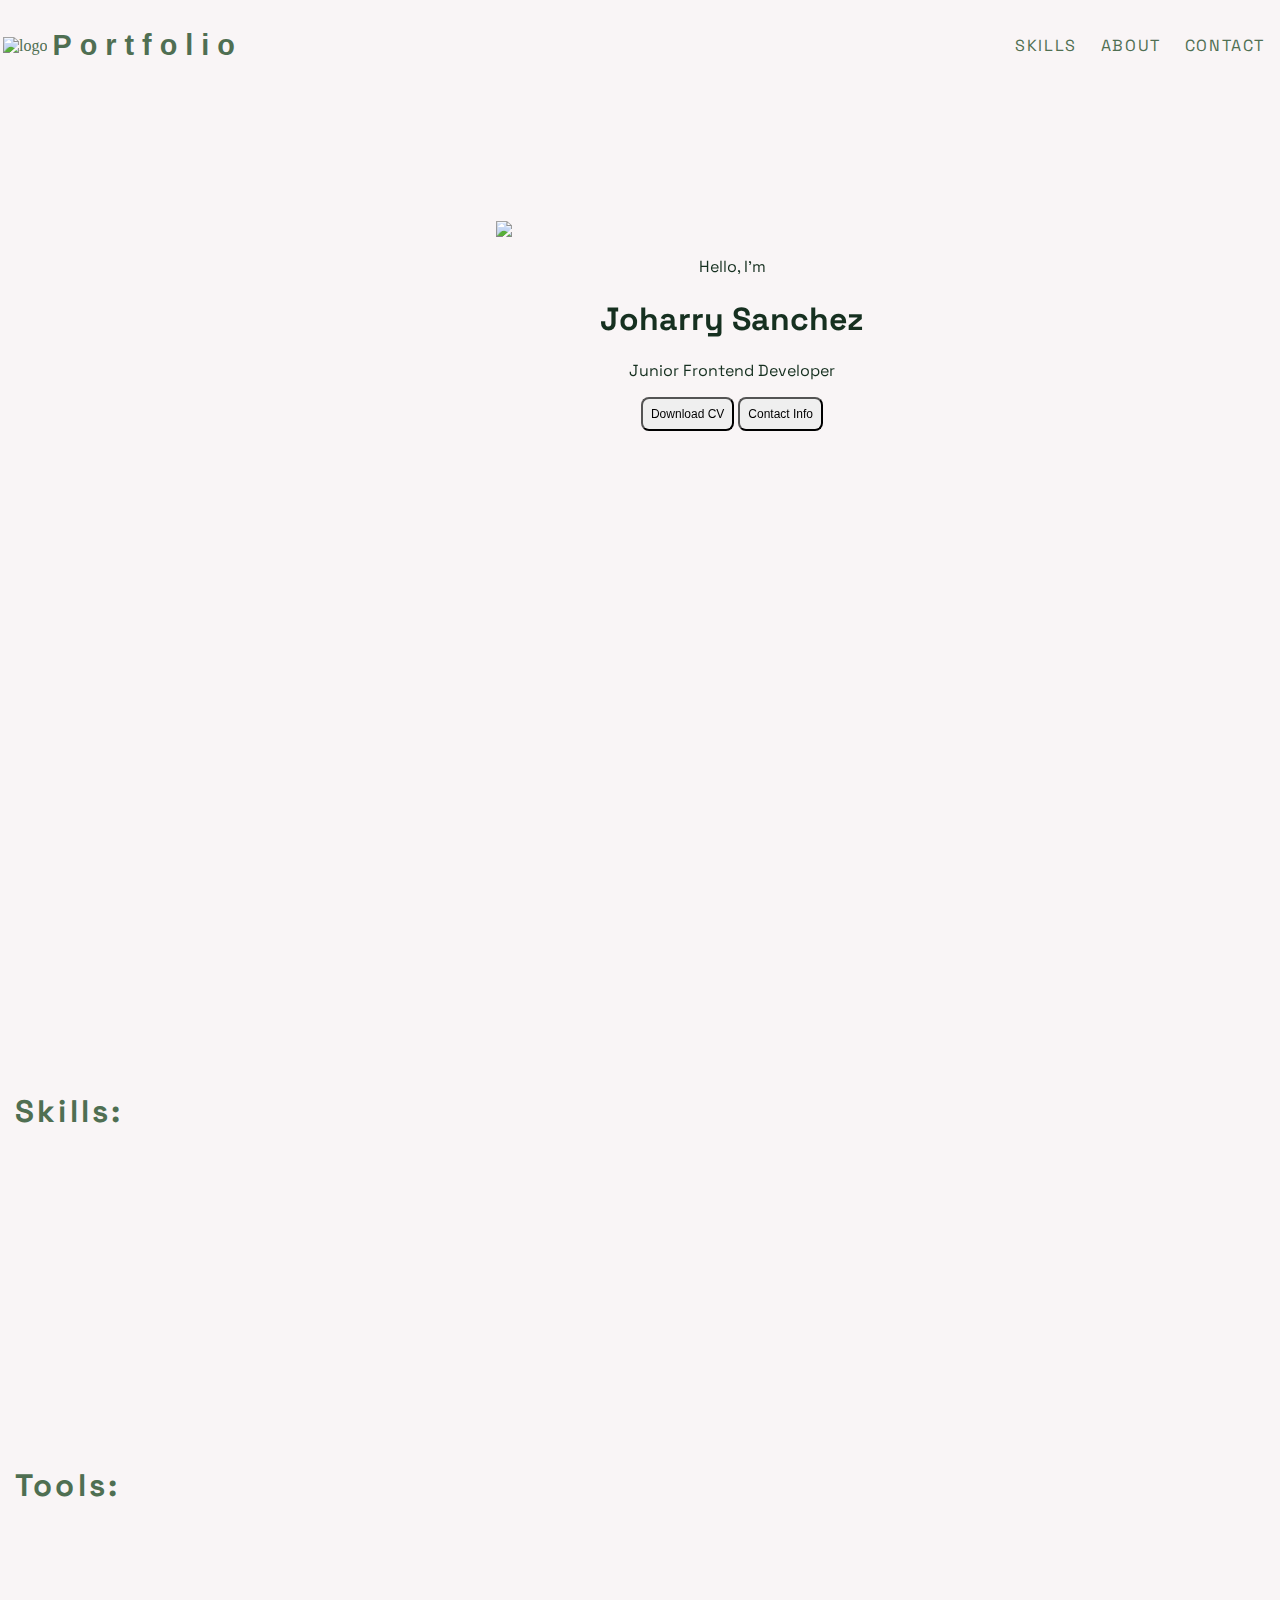
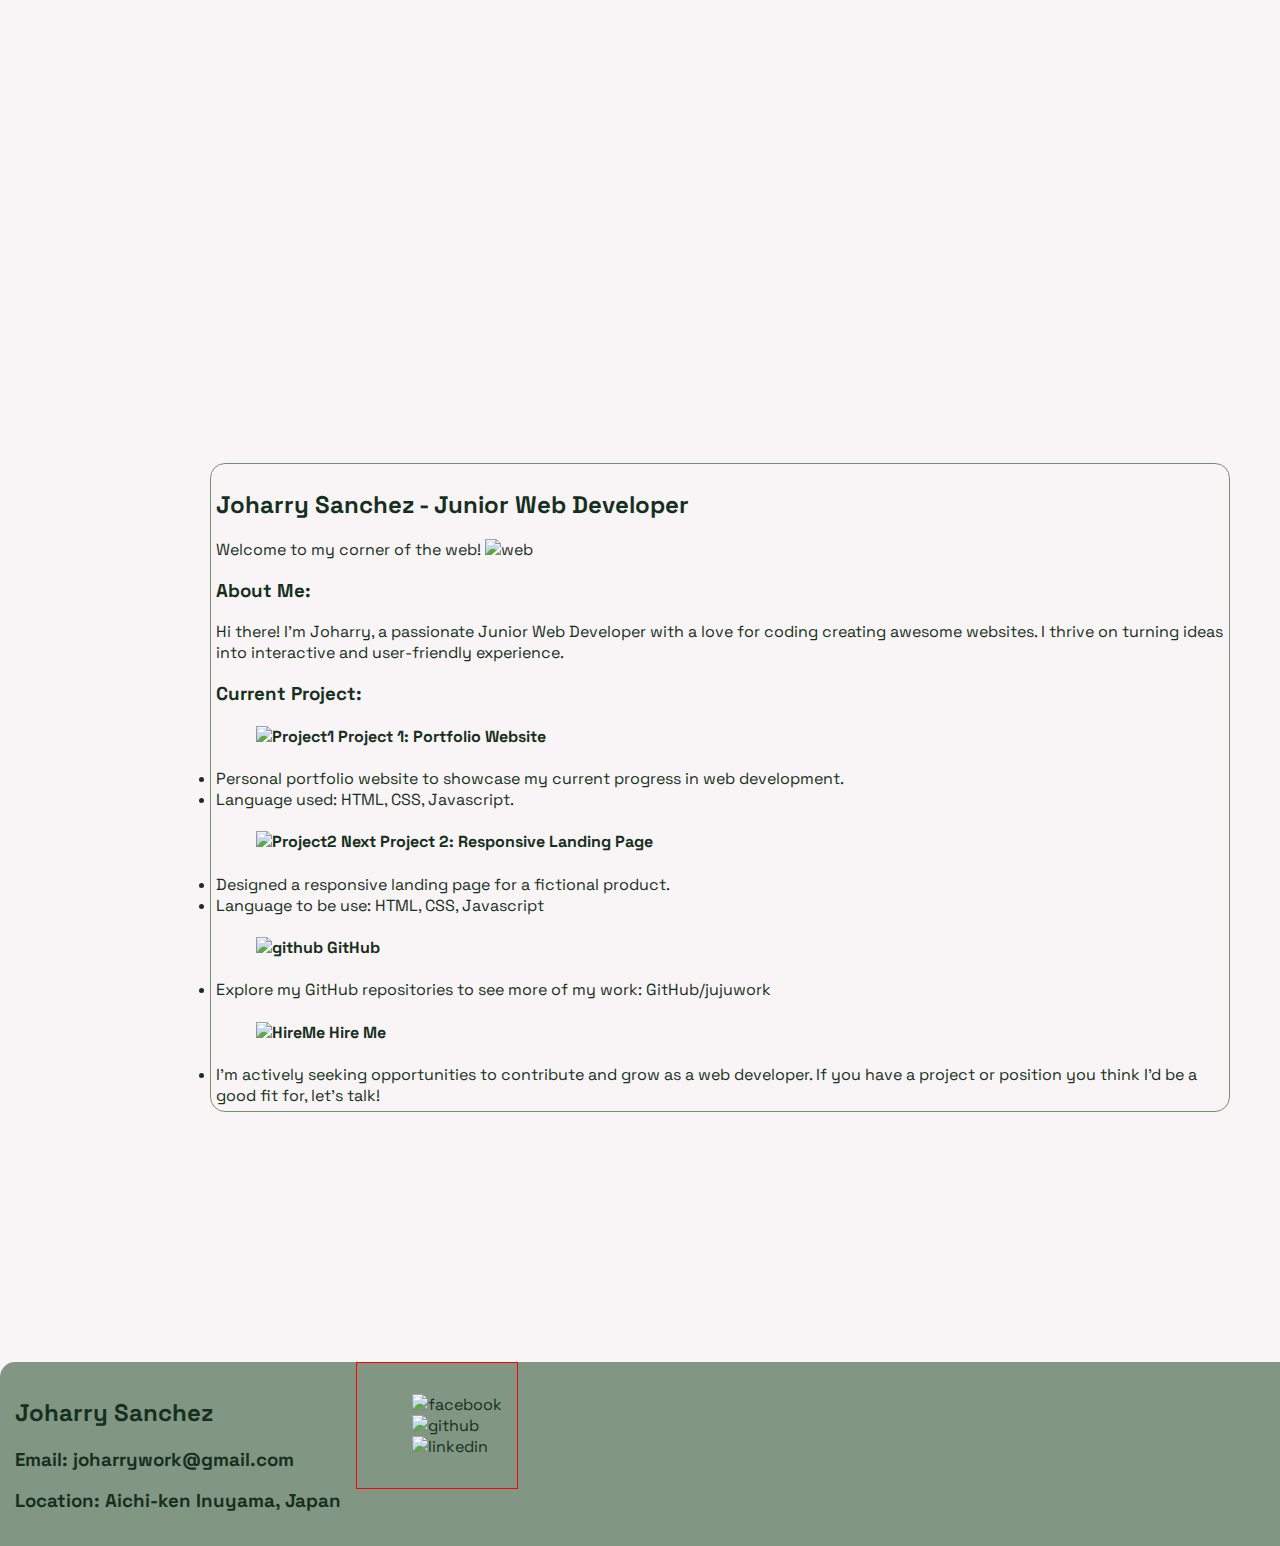
==== index.html @ 35c6e138 "03102024" ====
<!DOCTYPE html>
<html lang="en">
<head>
    <meta charset="UTF-8">
    <meta name="viewport" content="width=device-width, initial-scale=1.0">
    <title>Portfolio(Responsive)</title>

<!-- STYLING -->
    <link rel="stylesheet" href="index.css">
    <link rel="stylesheet" href="keyframe.css">
    <link rel="stylesheet" href="mediaquery.css">

<!-- Javascript-->
    <script defer src="index.js"></script>

<!-- FONTS -->
    <link rel="preconnect" href="https://fonts.googleapis.com">
    <link rel="preconnect" href="https://fonts.gstatic.com" crossorigin>
    <link href="https://fonts.googleapis.com/css2?family=Ubuntu+Condensed&display=swap" rel="stylesheet">

    <link rel="preconnect" href="https://fonts.googleapis.com">
    <link rel="preconnect" href="https://fonts.gstatic.com" crossorigin>
    <link href="https://fonts.googleapis.com/css2?family=Space+Grotesk:wght@500&display=swap" rel="stylesheet">

<!-- INTERFACE ICONS-->
    <link rel='stylesheet' href='https://cdn-uicons.flaticon.com/2.1.0/uicons-thin-straight/css/uicons-thin-straight.css'>

<!--CSS CDN ANIMATION-->
    <link rel="stylesheet" href="https://cdnjs.cloudflare.com/ajax/libs/animate.css/3.7.2/animate.min.css">


</head>
<body>
    
        

    <nav>
        <div class="scroll-watch"></div>

        <div class="logo">
            <a href="#Home"><img src="https://i.ibb.co/6FDhw1L/logo.webp" alt="logo"></a>
                <span>Portfolio</span> 
        </div>

        <div class="nav-list">
           <ul>

                <li class="nav-links">
                    <a href="#Skills">Skills</a>

                </li>

                <li class="nav-links">
                    <a href="#About">About</a>
                    
                </li>

                <li class="nav-links">
                    <a href="#Contact">Contact</a>

                </li>

            </ul>
        </div>

    </nav>

    <header>
        
            <section class="profile-pic animateX">
                    <img src="https://i.ibb.co/74xhcPF/profpic.webp">
            </section>

            <section class="profile-info animateZ">
                <p class="info_p1">Hello, I'm</p>
                <h1>Joharry Sanchez</h1> 
                <p class="info_p2">Junior Frontend Developer</p>

                <div class="profile-btn">
                    <button class="btn-download">Download CV</button>
                    <button class="btn-contact" onclick="location.href='#Contact'">Contact Info</button>
                </div>
            </section>
        
    </header>

    <main>

        <section id="Skills">
            <div class="skill-logo">
                <h2>Skills:</h2>
            </div>
      
            <div class="skill-list">
                <div class="skillContainer animateX">
                    <span id="html">
                        <img src="https://i.ibb.co/5Kp9Z1w/html.png" alt="html" width="180px" height="200px">
                            <h2>HTML5</h2>
                                <div class="bar">
                                    
                                </div>  
                    </span>
                </div>
                <div class="skillContainer animateY">
                    <span id="css">
                        <img src="https://i.ibb.co/TkZxd03/css.png" alt="css" width="180px" height="200px">
                            <h2>CSS3</h2>  
                                <div class="bar">
                                   
                                </div> 
                    </span>
                </div>
                <div class="skillContainer animateZ">
                    <span id="javascript">
                        <img src="https://i.ibb.co/f2r1fKL/javascript.png" alt="javascript" width="180px" height="180px">   
                             <h2>Javascript</h2>  
                                <div class="bar">
                                    
                                </div> 
                    </span>
                </div>
            </div>           
        </section>

        <section class="tools">
            <div class="tool-logo">
                <h2>Tools:</h2>
            </div>

            <div class="tool-list">
                <div class="toolContainer animateX">
                    <span id="github">
                        <img src="https://i.ibb.co/Yy8zWFy/github.webp" alt="github" width="180px" height="200px" />
                            <h2>Github</h2>
                                <div class="bar">
                                    
                                </div> 
                         
                    </span>
                </div>
                
                <div class="tool-list ">
                    <div class="toolContainer animateZ">
                        <span id="VScode">
                            <img src="https://i.ibb.co/4jkXz3H/visual-studio.webp" alt="VScode" width="180px" height="200px">
                                <h2>VS Code</h2>
                                    <div class="bar">
                                    
                                    </div>   

                    </span>
                </div>
            </div>   
   
        </section>

   

    </main>

    <aside>
        <div id="About">
            <h2>Joharry Sanchez - Junior Web Developer</h2>
        </div>

        <div class="about-item">
            <p>Welcome to my corner of the web! <img src="https://i.ibb.co/qYMdYMw/website.webp" alt="web"></p>
            
            <h3>About Me:</h3>
                <p>
                    Hi there! I'm Joharry, a passionate Junior Web Developer with a love for coding
                    creating awesome websites. I thrive on turning ideas into interactive and
                    user-friendly experience.
                </p>
            
            <h3>Current Project:</h3>
            
            <ul>
                
                <h4><img src="https://i.ibb.co/tLdDmch/project.webp" alt="Project1"> Project 1: Portfolio Website</h4>
            </ul>
                <li>Personal portfolio website to showcase my current progress in web development.</li>
                <li>Language used: HTML, CSS, Javascript.</li>

            <ul>
                <h4><img src="https://i.ibb.co/tLdDmch/project.webp" alt="Project2"> Next Project 2: Responsive Landing Page</h4>
            </ul>
                <li>Designed a responsive landing  page for a fictional product.</li>
                <li>Language to be use: HTML, CSS, Javascript</li>
            
            <ul>
                <h4><img src="https://i.ibb.co/Yy8zWFy/github.webp" alt="github"> GitHub</h4>
            </ul>
                <li>
                    Explore my GitHub repositories to see more of my work:
                    <a href="https://github.com/jujuWork?tab=repositories">GitHub/jujuwork</a>
                </li>
                
            <ul>
                <h4><img src="https://i.ibb.co/d0VFQND/hire.webp" alt="HireMe"> Hire Me</h4>
            </ul>
                <li>
                    I'm actively seeking opportunities to contribute and grow as a web developer.
                    If you have a project or position you think I'd be a good fit for, let's talk!
                </li>
        </div>

    </aside>

    <footer>
        <div id="Contact">
            <h2>Joharry Sanchez</h2>
            <h3>Email: joharrywork@gmail.com</h3>
            <h3>Location: Aichi-ken Inuyama, Japan</h3>
        </div>

        <div class="socialMedia">
            <ul>
                <li>
                    <a href="https://www.facebook.com/jujuwork1024/">
                        <img src="https://i.ibb.co/C0Z22BH/facebook.webp" alt="facebook" width="32px">
                    </a>
                </li>
                <li>
                    <a href="https://github.com/jujuWork">
                        <img src="https://i.ibb.co/8NrrW66/github.webp" alt="github" width="32px">
                    </a>
                </li>
                <li>
                    <a href="https://www.linkedin.com/in/jujuwork/">
                        <img src="https://i.ibb.co/VBc5jBK/linkedin.webp" alt="linkedin" width="32px">
                    </a>
                </li>
            </ul>
        </div>
    </footer>

 
   

</body>
</html>
---- index.css ----
/* HTML & BODY */

html {
    scroll-behavior: smooth;
}

body {
    width: 80vw;
    height: 100%;
    background-color: #F9F5F6;
    margin: 0 auto;
}

a {
    text-decoration: none;
    color: inherit;
}


/* NAVIGATION */

nav {
    width: 100%;
    display: flex;
    gap: 2px;
    flex-wrap: nowrap;
    margin: 20px auto;
    padding: 3px;
    overflow: hidden;
}

.logo {
    width: 50vw;
    height: 5vh;
    margin-left: 0;
    display: flex;
    align-items: center;
    justify-content: flex-start;
}

.logo img {
    width: 2.3rem;
    color: #4F6F52;
    background-color: transparent;
}

.logo span {
    margin: 0 5px;
    font-size: 1.8rem;
    font-family: 'Ubuntu Condensed', sans-serif;
    letter-spacing: 0.5rem;
    font-weight: 600;
    color: #4F6F52;
}

.nav-list {
    width: 50vw;
    height: 5vh;
    display: flex;
    align-items: center;
    justify-content: flex-end;
}

.nav-links {
    list-style: none;
    margin-right: 20px;
    font-family: 'Space Grotesk', sans-serif;
    display: inline-flex;
    text-transform: uppercase;
    font-size: 1rem;
    letter-spacing: 0.1rem;
    position: relative;
    cursor: pointer;
    color: #4F6F52;
}

.nav-links:hover {
    color: #163020;
}

.nav-links:after {
    content: '';
    position: absolute;
    width: 100%;
    transform: scaleX(0);
    height: 2px;
    bottom: 0;
    left: 0;
    background-color: #4F6F52;
    transform-origin: bottom right;
    transition: transform 0.35s ease-out;
}

.nav-links:hover:after {
    transform: scaleX(1);
    transform-origin: bottom center;
}

/* HEADER */

header {
    display: flex;
    flex-wrap: wrap;
    justify-content: center;
    align-items: flex-start;
    flex: 1;
    width: 100%;
    height: 80vh;
    margin: 150px auto;
    overflow: hidden;      
    gap: 8px;
}



/* PROFILE PIC */
.profile-pic {
    filter: drop-shadow(0 0 15px #4F6F52);
    height: 30vh;
    border: none;
}

/* PROFILE INFO */

.profile-info {
    height: 30vh;
    font-family: 'Space Grotesk', sans-serif;
    text-align: center;
    margin: 1.2rem 5rem;
    color: #163020;
}

/* PROFILE BUTTON */

.profile-btn button {
    padding: 8px 8px;
    border-radius: 8px;
    font-size: 0.75rem;
    cursor: pointer;
}

/* MAIN */

main {
    margin: 0 auto;
    font-family: 'Space Grotesk', sans-serif;
    width: 100%;
    height: 100%;
}

/* SKILLS */

.skill-logo {
    font-size: 1.3rem;
    font-weight: 800;
    letter-spacing: 0.2rem;
    color: #4F6F52;
    margin: 10px 0 0 15px;
}

.skill-list {
    display: flex;
    align-items: center;
    justify-content: center;
    flex-wrap: wrap;
    gap: 1.5rem;

}

.skillContainer {
    border: 1px solid #4F6F52;
    display: inline-block;
    text-align: center;
    width: 250px;
    height: 280px;
    border-radius: 30px;
    box-shadow: 3px 3px 3px #4F6F52 inset;
    position: relative;
}

.skillContainer:nth-child(2) {
    transition-delay: 200ms;
}
.skillContainer:nth-child(3) {
    transition-delay: 400ms;
}
.skillContainer:nth-child(4) {
    transition-delay: 600ms;
}

.skill-list h2 {
    text-align: center;
    margin: 0 auto;
    letter-spacing: 1.5px;
    font-weight: 800;
    color: #163020;
    background-color: #F9F5F6;
    border-radius: 5px;
    padding: 5px;
    width: 200px;
    filter: drop-shadow(0 0 10px rgba(79, 111, 82, 0.6));
    letter-spacing: 0.25rem;
    display: inline-block;
}

#javascript img {
    margin: 10px 0;
}

/* TOOLS */

.tool-logo {
  font-size: 1.3rem;
  font-weight: 800;
  letter-spacing: 0.2rem;
  color: #4F6F52;
  margin: 10px 0 0 15px;
}

.tool-list {
    display: flex;
    align-items: center;
    justify-content: center;
    flex-wrap: wrap;
    gap: 1.5rem;
}

.toolContainer {
    border: 1px solid #4F6F52;
    display: inline-block;
    text-align: center;
    width: 250px;
    height: 280px;
    border-radius: 30px;
    box-shadow: 3px 3px 3px #4F6F52 inset;
}

.toolContainer:nth-child(2) {
    transition-delay: 200ms;
}
.toolContainer:nth-child(3) {
    transition-delay: 400ms;
}

.tool-list h2 {
    text-align: center;
    margin: 0 auto;
    letter-spacing: 1.5px;
    font-weight: 800;
    color: #163020;
    background-color: #F9F5F6;
    border-radius: 5px;
    padding: 5px;
    width: 200px;
    filter: drop-shadow(0 0 10px rgba(79, 111, 82, 0.6));
    letter-spacing: 0.25rem;
    display: inline-block;
}

.tool-list img {
    padding: 8px 0;
}

.bar {
    border: 1px solid #4F6F52;
    border-radius: 10px;
    background-color: #4F6F52;
    width: 205px;
    margin: 5px auto;
    font-size: 0.75rem;
}



/* ASIDE ABOUT */

aside {
    border: 1px solid #739072;
    margin: 250px auto;
    font-family: 'Space Grotesk', sans-serif;
    color: #163020;
    width: 70%;
    height: 100%;
    padding: 5px 5px;
    border-radius: 15px;
    
}

aside img {
    width: 1.3rem;
}

/* FOOTER */

footer {
    font-family: 'Space Grotesk', sans-serif;
    width: 100%;
    height: 100%;
    background-color: rgba(79, 111, 82, 0.7);
    color: #163020;
    margin: 150px 0 0 0;
    position: relative;
    display: flex;
    flex-wrap: wrap;
    border-top-right-radius: 15px;
    border-top-left-radius: 15px;
}

#Contact {
    padding: 15px;
    height: 100%;
}

.socialMedia {
    border: 1px solid red;
    padding: 15px;
    height: 100%;
}

.socialMedia li {
    list-style: none;
}

/* ANIMATION */

.animateX {
    opacity: 0;
    filter: blur(5px);
    transform: translateX(-30%);
    transition: linear 0.5s;
}

.animateY {
    opacity: 0;
    filter: blur(5px);
    transform: translateY(-30%);
    transition: linear 0.5s;
}

.animateZ {
    opacity: 0;
    filter: blur(5px);
    transform: translateX(30%);
    transition: linear 0.5s;
}

.show {
    opacity: 1;
    filter: blur(0);
    transform: translateX(0);
}
---- keyframe.css ----
/* SCROLL ANIMATION */

/* TOP SCROLL WATCHER */

/* SCROLL WATCHER */

.scroll-watch {
    border-radius: 20px;
    height: 10px;
    position: fixed;
    top: 0;
    z-index: 1000;
    background-color: rgba(79, 111, 82, 0.7);
    width: 80%;
    scale: 0 1;
    transform-origin: left;
    animation: scroll-watch linear;
    animation-timeline: scroll();
}


@keyframes scroll-watch {
    to { scale: 1 1;}
}
---- mediaquery.css ----
/* REDUCE MOTION */

@media(prefer-reduce-motion) {
    .animate {
        transition: none;
    }
}


@media only screen and (min-width: 1200px) {
    body {
        width: 1440px;
    }
}
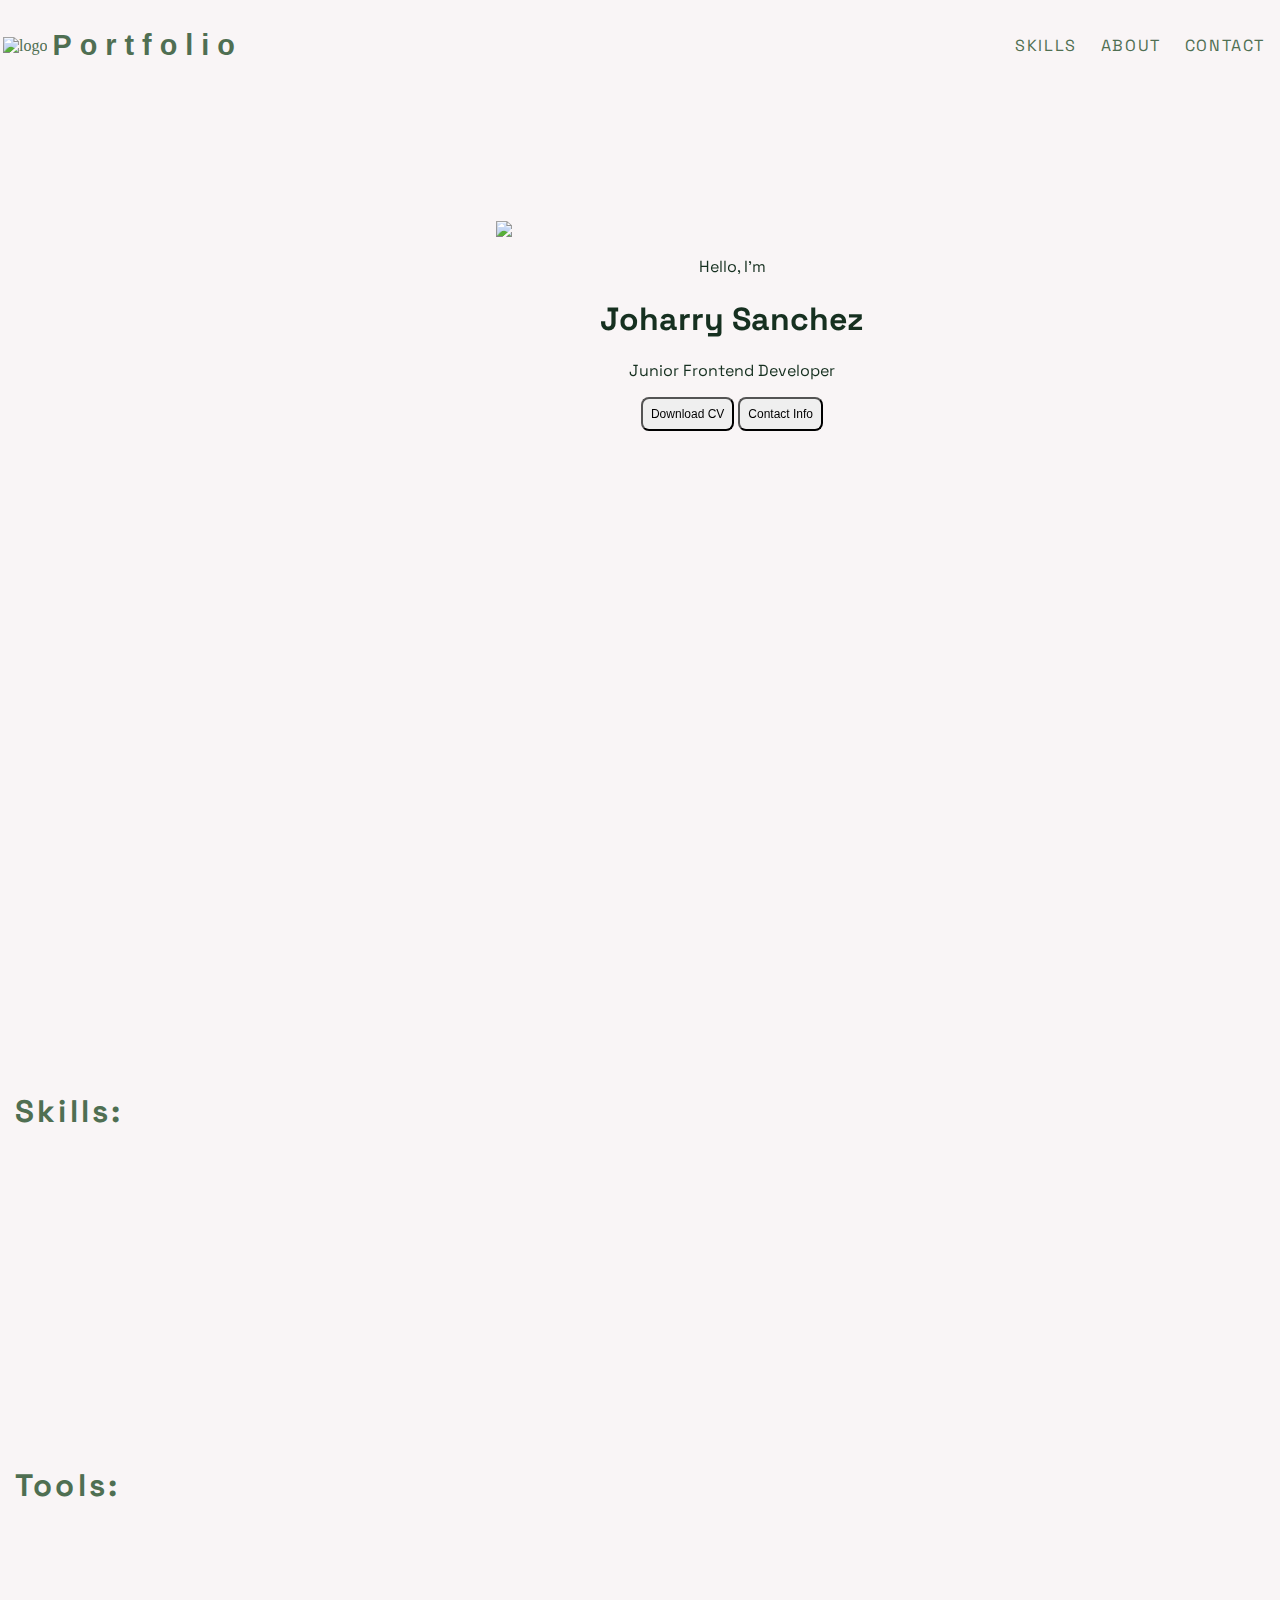
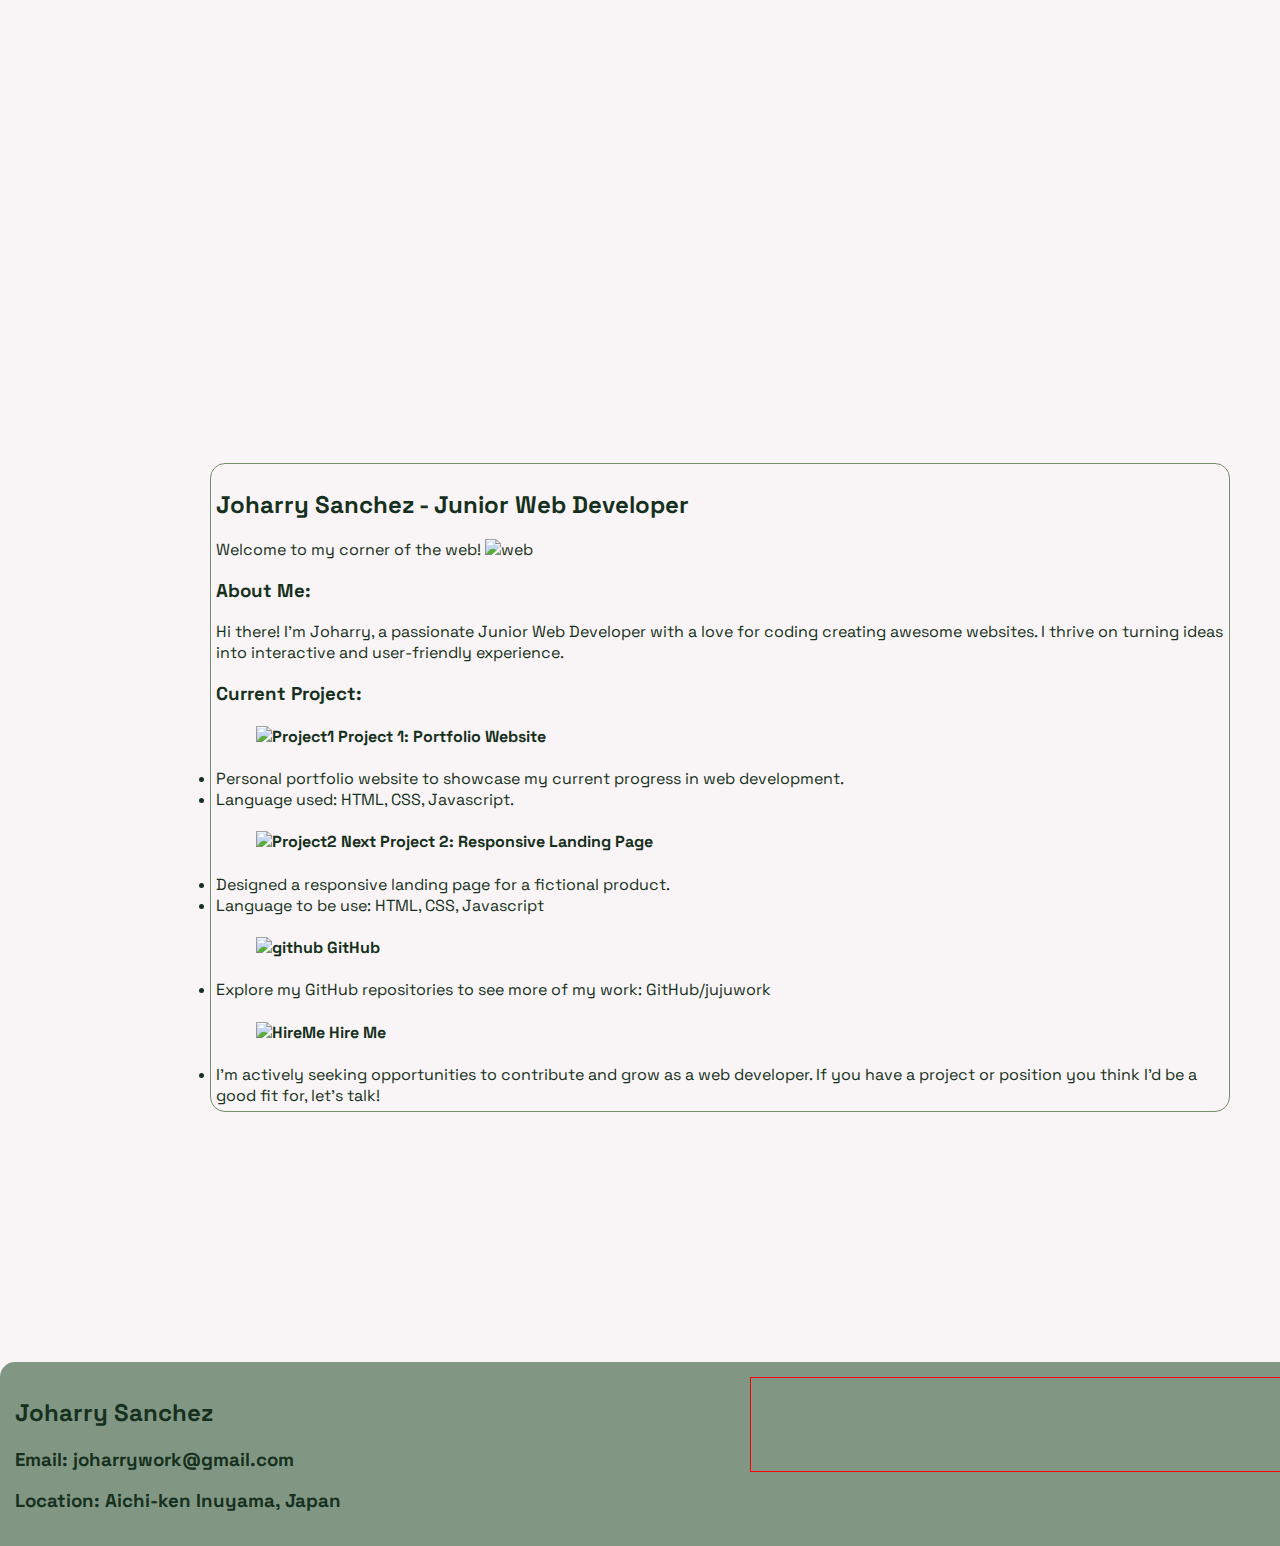
==== commit a4615212: "03102024" ====
--- a/index.html
+++ b/index.html
@@ -215,23 +215,9 @@
         </div>
 
         <div class="socialMedia">
-            <ul>
-                <li>
-                    <a href="https://www.facebook.com/jujuwork1024/">
-                        <img src="https://i.ibb.co/C0Z22BH/facebook.webp" alt="facebook" width="32px">
-                    </a>
-                </li>
-                <li>
-                    <a href="https://github.com/jujuWork">
-                        <img src="https://i.ibb.co/8NrrW66/github.webp" alt="github" width="32px">
-                    </a>
-                </li>
-                <li>
-                    <a href="https://www.linkedin.com/in/jujuwork/">
-                        <img src="https://i.ibb.co/VBc5jBK/linkedin.webp" alt="linkedin" width="32px">
-                    </a>
-                </li>
-            </ul>
+            <a href="">facebook</a>
+            <a href="">github</a>
+            <a href="">linkedin</a>
         </div>
     </footer>
 
--- a/index.css
+++ b/index.css
@@ -310,17 +310,23 @@
 #Contact {
     padding: 15px;
     height: 100%;
+    width: 50%;
 }
 
 .socialMedia {
     border: 1px solid red;
-    padding: 15px;
-    height: 100%;
-}
-
-.socialMedia li {
-    list-style: none;
-}
+    height: 100%;
+    width: 47%;
+    margin: 15px 0;
+    padding: 15px 0;
+    display: flex;
+    flex-direction: column;
+    align-items: end;
+}
+
+
+
+
 
 /* ANIMATION */
 
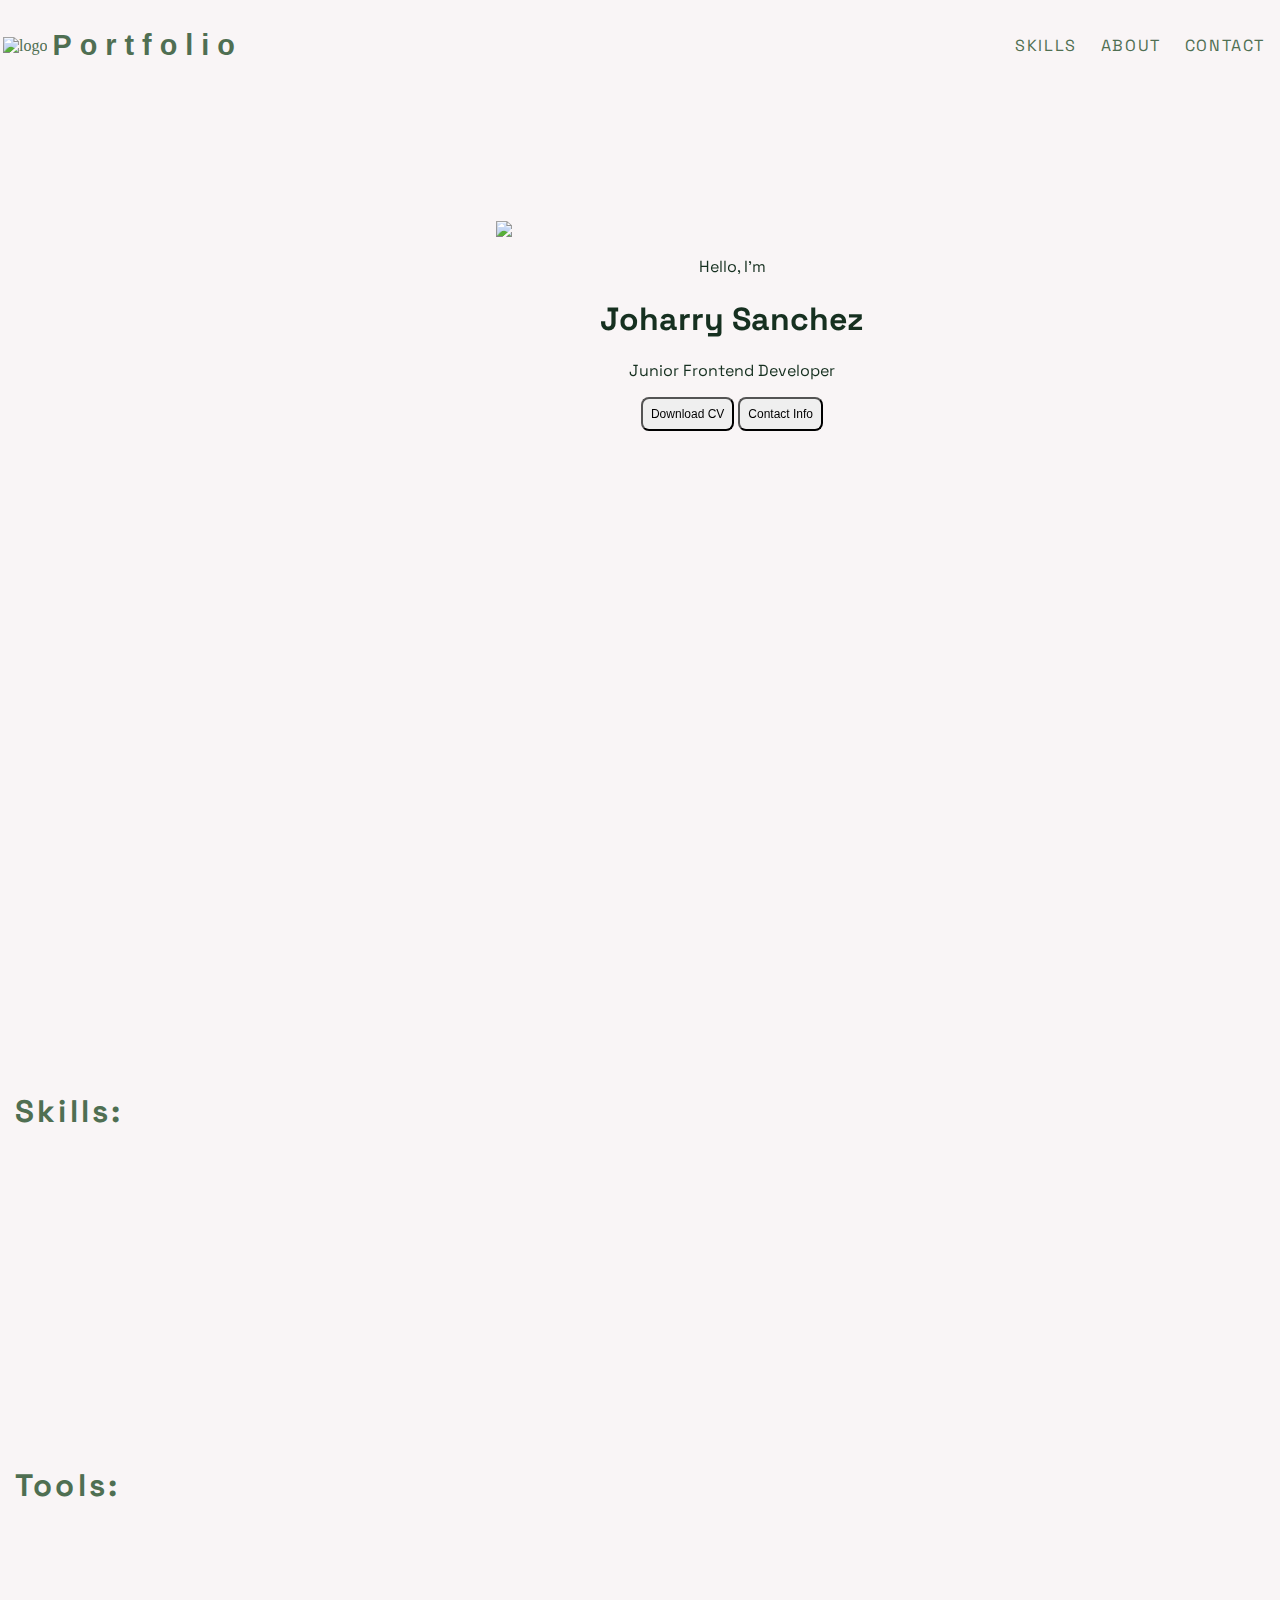
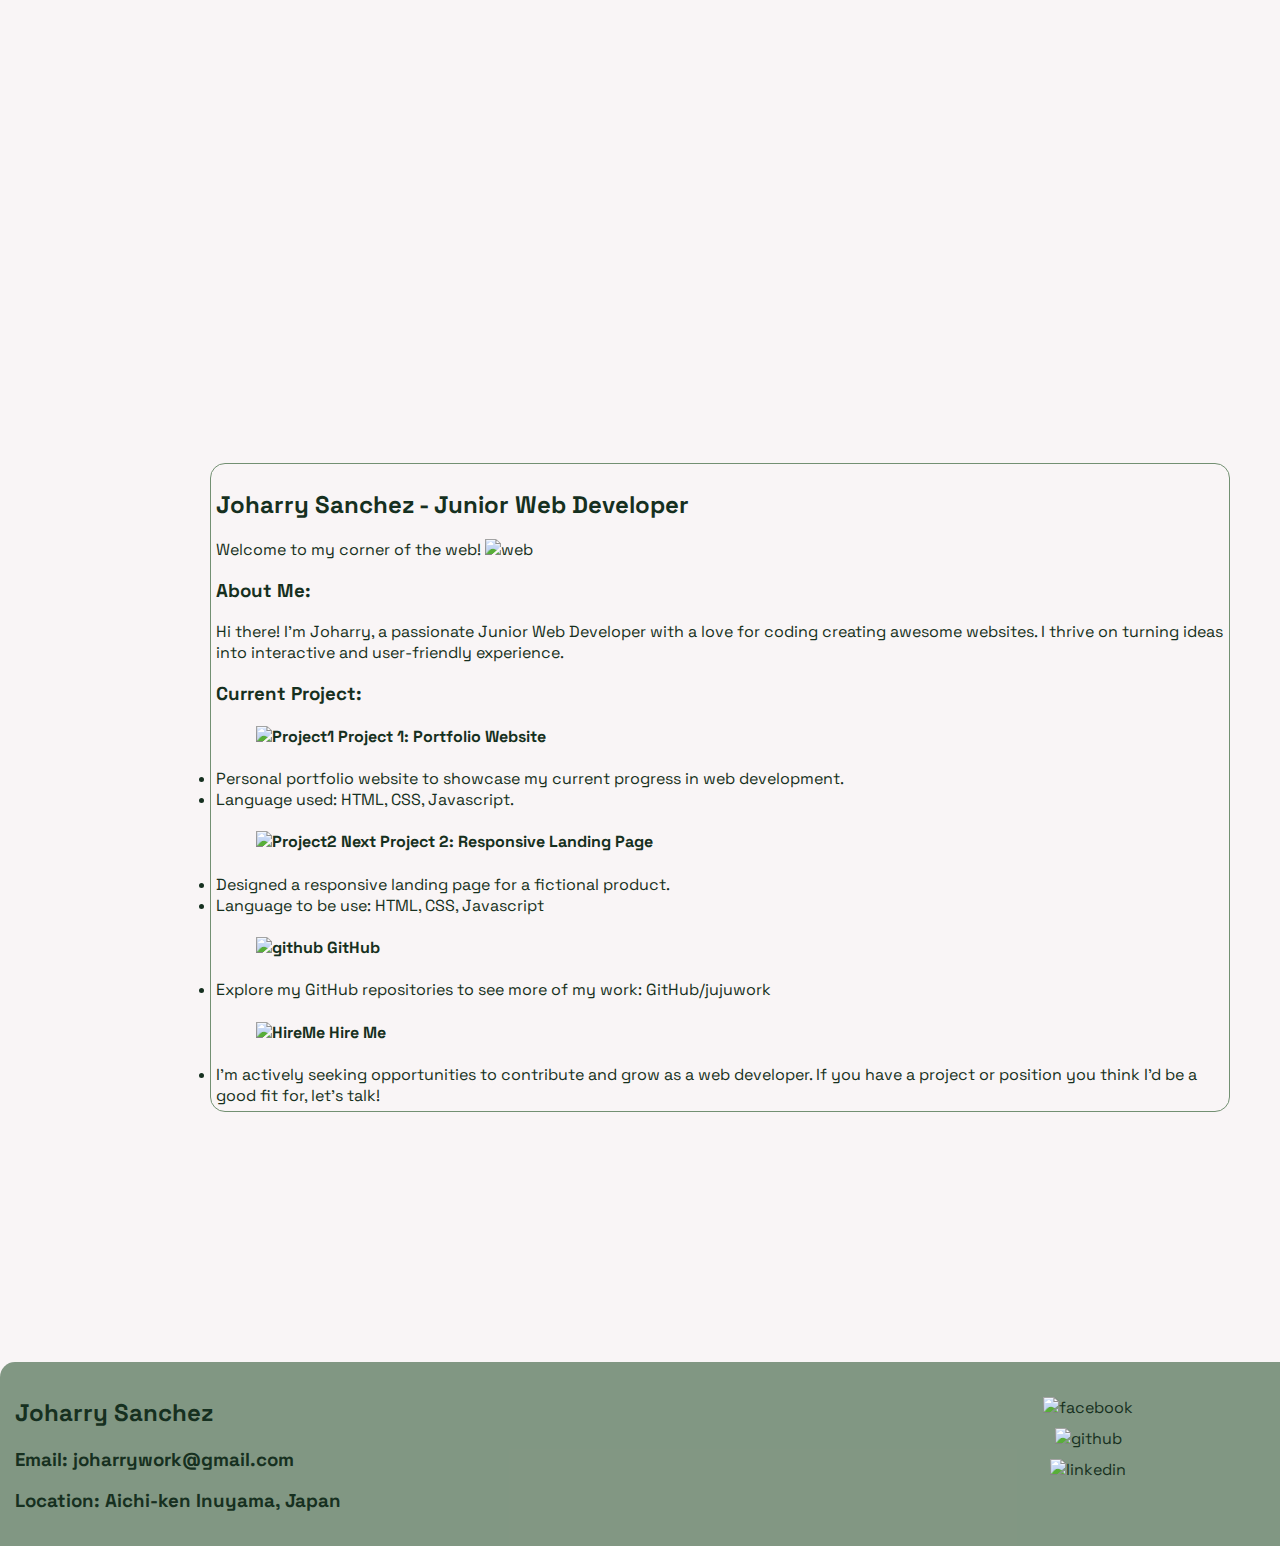
==== commit 2748999a: "03112024" ====
--- a/index.html
+++ b/index.html
@@ -215,9 +215,15 @@
         </div>
 
         <div class="socialMedia">
-            <a href="">facebook</a>
-            <a href="">github</a>
-            <a href="">linkedin</a>
+            <a href="https://www.facebook.com/jujuwork1024/">
+                <img src="https://i.ibb.co/C0Z22BH/facebook.webp" alt="facebook" width="30px" height="30px">
+            </a>
+            <a href="https://github.com/jujuWork">
+                <img src="https://i.ibb.co/8NrrW66/github.webp" alt="github" width="30px" height="30px">
+            </a>
+            <a href="https://www.linkedin.com/in/jujuwork/">
+                <img src="https://i.ibb.co/VBc5jBK/linkedin.webp" alt="linkedin" width="30px" height="30px">
+            </a>
         </div>
     </footer>
 
--- a/index.css
+++ b/index.css
@@ -314,14 +314,18 @@
 }
 
 .socialMedia {
-    border: 1px solid red;
     height: 100%;
     width: 47%;
     margin: 15px 0;
     padding: 15px 0;
     display: flex;
     flex-direction: column;
-    align-items: end;
+    align-items: center;
+    justify-content: space-around;
+}
+
+.socialMedia a {
+    margin: 5px;
 }
 
 
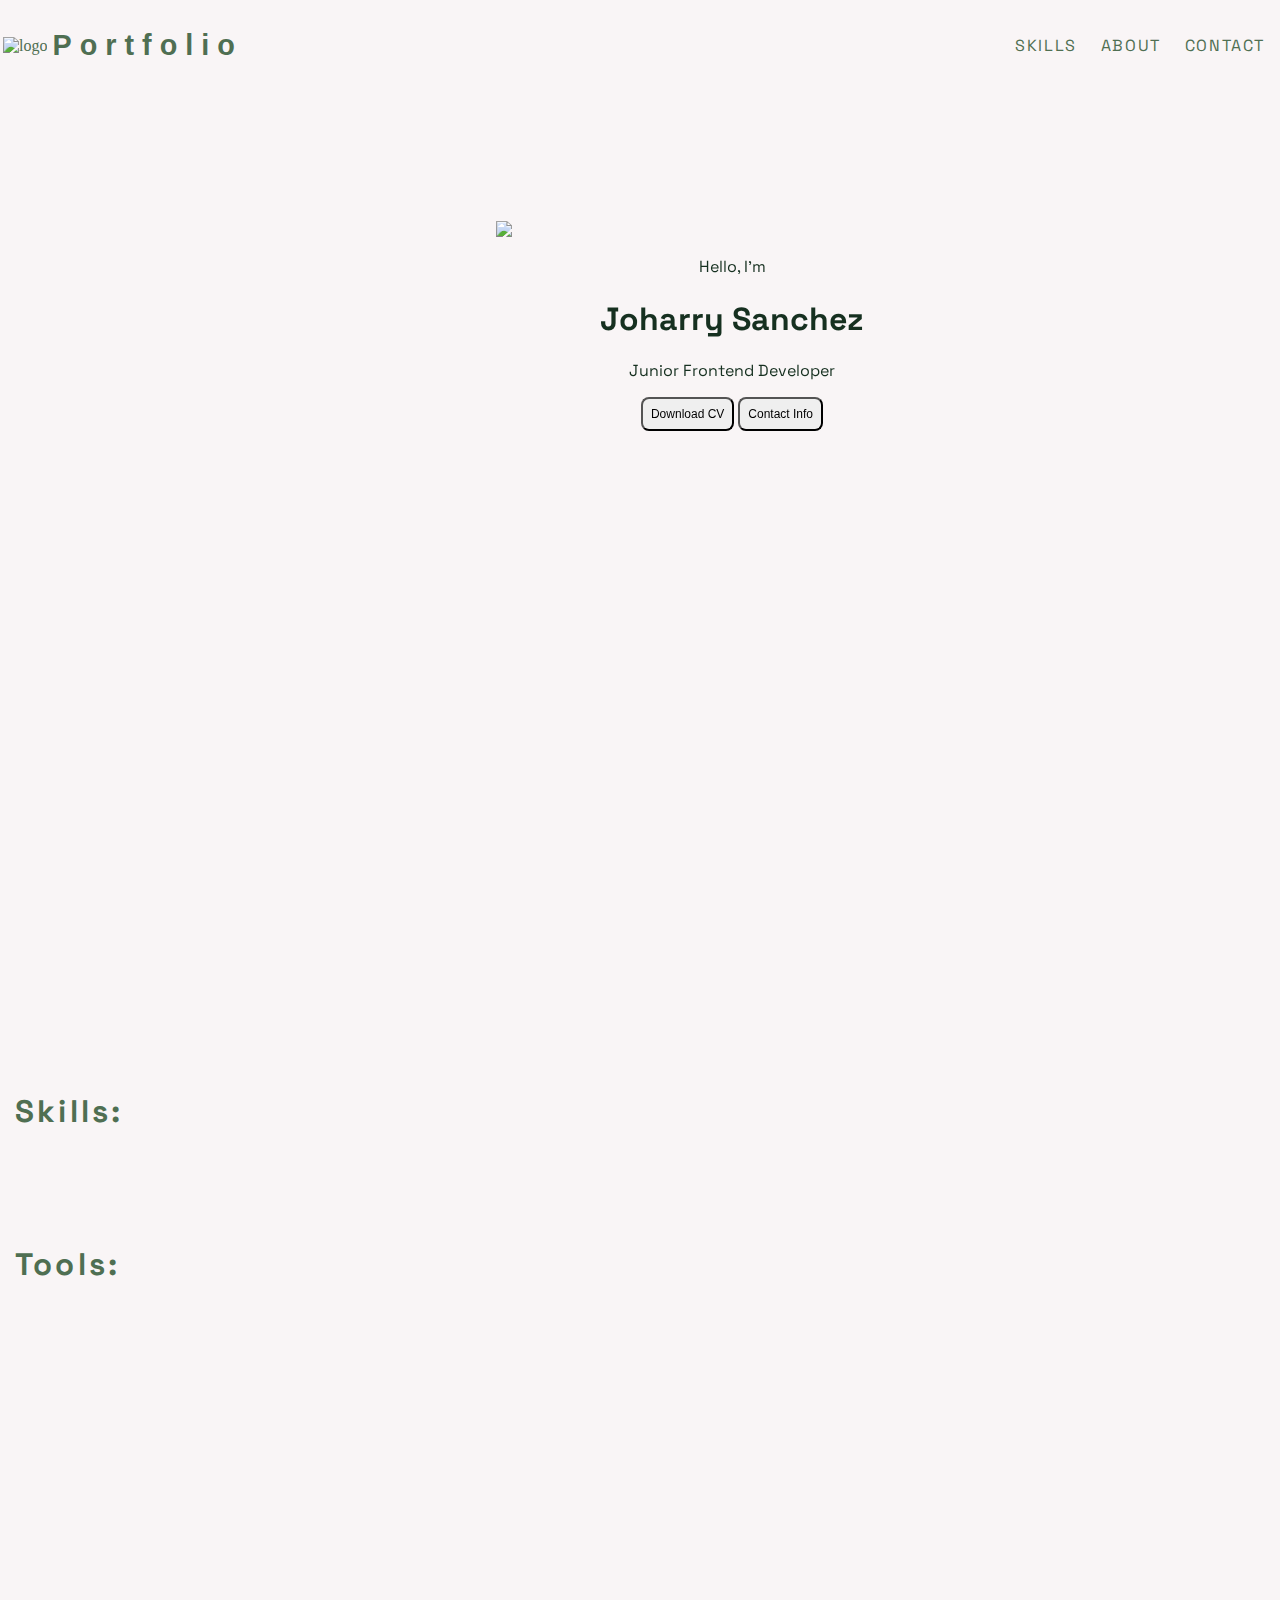
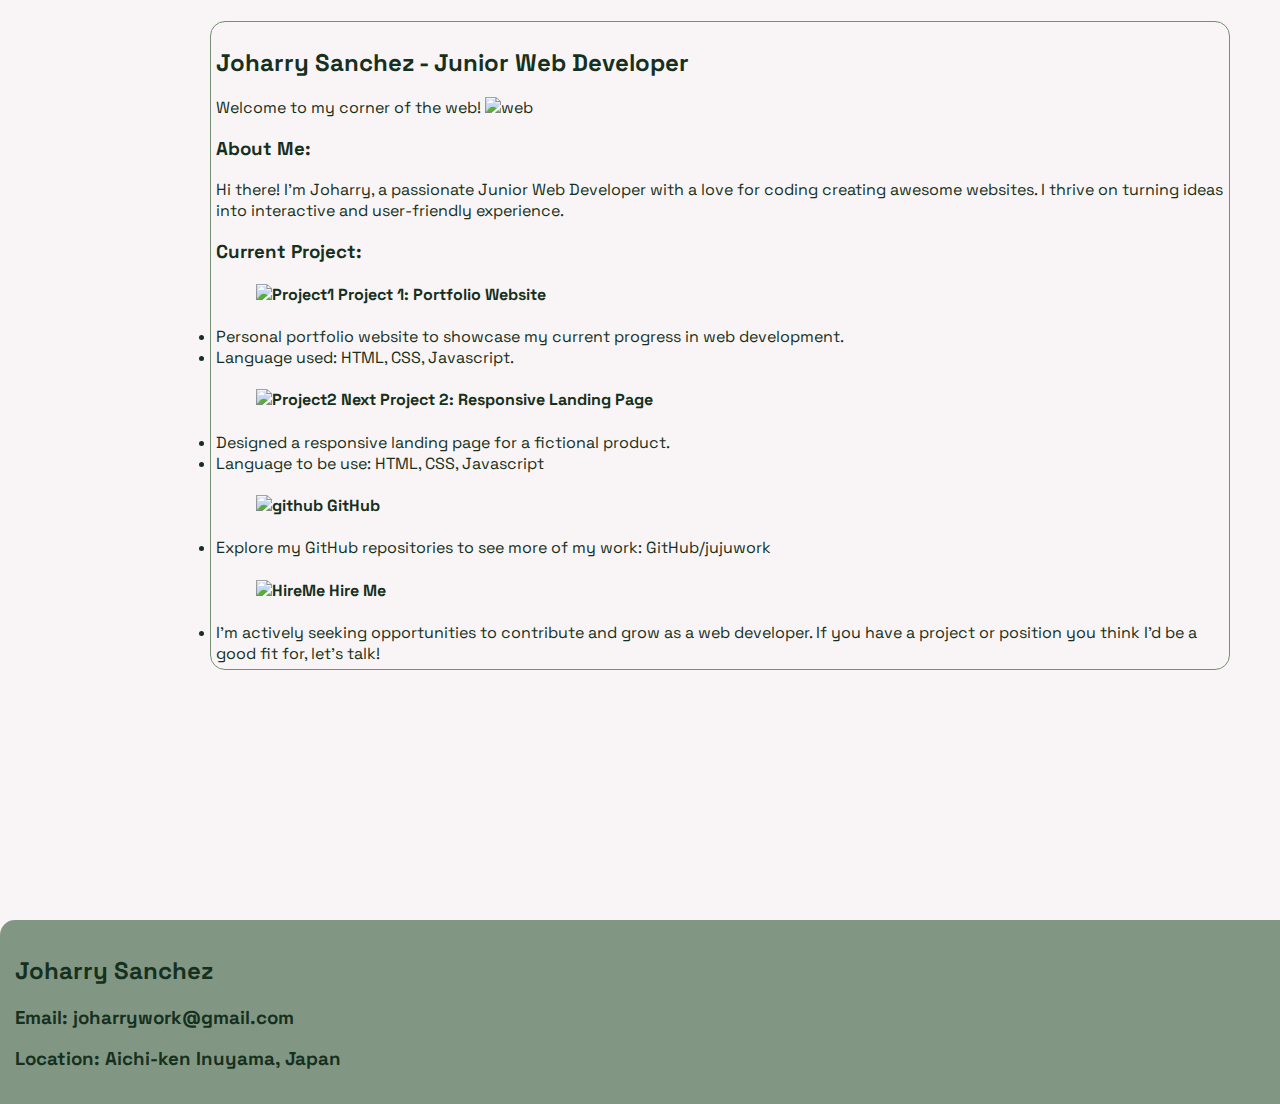
==== commit bf248531: "03112024" ====
--- a/index.html
+++ b/index.html
@@ -92,32 +92,20 @@
             </div>
       
             <div class="skill-list">
+
                 <div class="skillContainer animateX">
-                    <span id="html">
-                        <img src="https://i.ibb.co/5Kp9Z1w/html.png" alt="html" width="180px" height="200px">
-                            <h2>HTML5</h2>
-                                <div class="bar">
-                                    
-                                </div>  
-                    </span>
-                </div>
+                        <img src="https://i.ibb.co/RTNjHLq/html-5.webp" alt="html">
+                            <button>HTML5</button>        
+                </div>
+
                 <div class="skillContainer animateY">
-                    <span id="css">
-                        <img src="https://i.ibb.co/TkZxd03/css.png" alt="css" width="180px" height="200px">
-                            <h2>CSS3</h2>  
-                                <div class="bar">
-                                   
-                                </div> 
-                    </span>
-                </div>
+                        <img src="https://i.ibb.co/x7JCWPP/css-3.webp" alt="css" >
+                            <button>CSS3</button>
+                </div>
+
                 <div class="skillContainer animateZ">
-                    <span id="javascript">
-                        <img src="https://i.ibb.co/f2r1fKL/javascript.png" alt="javascript" width="180px" height="180px">   
-                             <h2>Javascript</h2>  
-                                <div class="bar">
-                                    
-                                </div> 
-                    </span>
+                        <img src="https://i.ibb.co/PCJj85R/java-script.webp" alt="javascript">   
+                            <button>Javascript</button>
                 </div>
             </div>           
         </section>
@@ -129,26 +117,14 @@
 
             <div class="tool-list">
                 <div class="toolContainer animateX">
-                    <span id="github">
-                        <img src="https://i.ibb.co/Yy8zWFy/github.webp" alt="github" width="180px" height="200px" />
-                            <h2>Github</h2>
-                                <div class="bar">
-                                    
-                                </div> 
-                         
-                    </span>
+                        <img src="https://i.ibb.co/Yy8zWFy/github.webp" alt="github">
+                            <button>Github</button>          
                 </div>
                 
                 <div class="tool-list ">
                     <div class="toolContainer animateZ">
-                        <span id="VScode">
-                            <img src="https://i.ibb.co/4jkXz3H/visual-studio.webp" alt="VScode" width="180px" height="200px">
-                                <h2>VS Code</h2>
-                                    <div class="bar">
-                                    
-                                    </div>   
-
-                    </span>
+                        <img src="https://i.ibb.co/4jkXz3H/visual-studio.webp" alt="VScode">
+                            <button>VScode</button>
                 </div>
             </div>   
    
--- a/index.css
+++ b/index.css
@@ -164,7 +164,7 @@
     align-items: center;
     justify-content: center;
     flex-wrap: wrap;
-    gap: 1.5rem;
+    gap: 2rem;
 
 }
 
@@ -172,11 +172,37 @@
     border: 1px solid #4F6F52;
     display: inline-block;
     text-align: center;
-    width: 250px;
-    height: 280px;
-    border-radius: 30px;
-    box-shadow: 3px 3px 3px #4F6F52 inset;
+    width: 180px;
+    height: 100%;
     position: relative;
+    border: none;
+    outline: none;
+    border-radius: 10px;
+    transition: 0.5s linear;
+    padding: 5px 5px;
+}
+
+.skill-list img {
+    object-fit: cover;
+    width: 150px;
+    height: 150px;
+}
+
+.skillContainer:hover {
+    border: 1px solid #4F6F52;
+    border-top-right-radius: 20%;
+    border-bottom-left-radius: 20%;
+    box-shadow: 0 0 8px #4F6F52;
+}
+
+.skill-list button {
+    width: 100%;
+    font-size: 1.5rem;
+    font-weight: 600;
+    color: #163020;
+    border: none;
+    outline: none;
+    background-color: transparent;
 }
 
 .skillContainer:nth-child(2) {
@@ -198,14 +224,10 @@
     background-color: #F9F5F6;
     border-radius: 5px;
     padding: 5px;
-    width: 200px;
+    width: 100px;
     filter: drop-shadow(0 0 10px rgba(79, 111, 82, 0.6));
     letter-spacing: 0.25rem;
-    display: inline-block;
-}
-
-#javascript img {
-    margin: 10px 0;
+    display: relative;
 }
 
 /* TOOLS */
@@ -230,10 +252,37 @@
     border: 1px solid #4F6F52;
     display: inline-block;
     text-align: center;
-    width: 250px;
-    height: 280px;
-    border-radius: 30px;
-    box-shadow: 3px 3px 3px #4F6F52 inset;
+    width: 180px;
+    height: 100%;
+    position: relative;
+    border: none;
+    outline: none;
+    border-radius: 10px;
+    transition: 0.5s linear;
+    padding: 5px 5px;
+}
+
+.tool-list img {
+    object-fit: cover;
+    width: 150px;
+    height: 150px;
+}
+
+.toolContainer:hover {
+    border: 1px solid #4F6F52;
+    border-top-right-radius: 20%;
+    border-bottom-left-radius: 20%;
+    box-shadow: 0 0 8px #4F6F52;
+}
+
+.tool-list button {
+    width: 100%;
+    font-size: 1.5rem;
+    font-weight: 600;
+    color: #163020;
+    border: none;
+    outline: none;
+    background-color: transparent;
 }
 
 .toolContainer:nth-child(2) {
@@ -243,34 +292,10 @@
     transition-delay: 400ms;
 }
 
-.tool-list h2 {
-    text-align: center;
-    margin: 0 auto;
-    letter-spacing: 1.5px;
-    font-weight: 800;
-    color: #163020;
-    background-color: #F9F5F6;
-    border-radius: 5px;
-    padding: 5px;
-    width: 200px;
-    filter: drop-shadow(0 0 10px rgba(79, 111, 82, 0.6));
-    letter-spacing: 0.25rem;
-    display: inline-block;
-}
-
-.tool-list img {
-    padding: 8px 0;
-}
-
-.bar {
-    border: 1px solid #4F6F52;
-    border-radius: 10px;
-    background-color: #4F6F52;
-    width: 205px;
-    margin: 5px auto;
-    font-size: 0.75rem;
-}
-
+.toolContainer:hover {
+    border-top-right-radius: 30%;
+    border-bottom-left-radius: 30%;
+}
 
 
 /* ASIDE ABOUT */
@@ -320,7 +345,7 @@
     padding: 15px 0;
     display: flex;
     flex-direction: column;
-    align-items: center;
+    align-items: end;
     justify-content: space-around;
 }
 
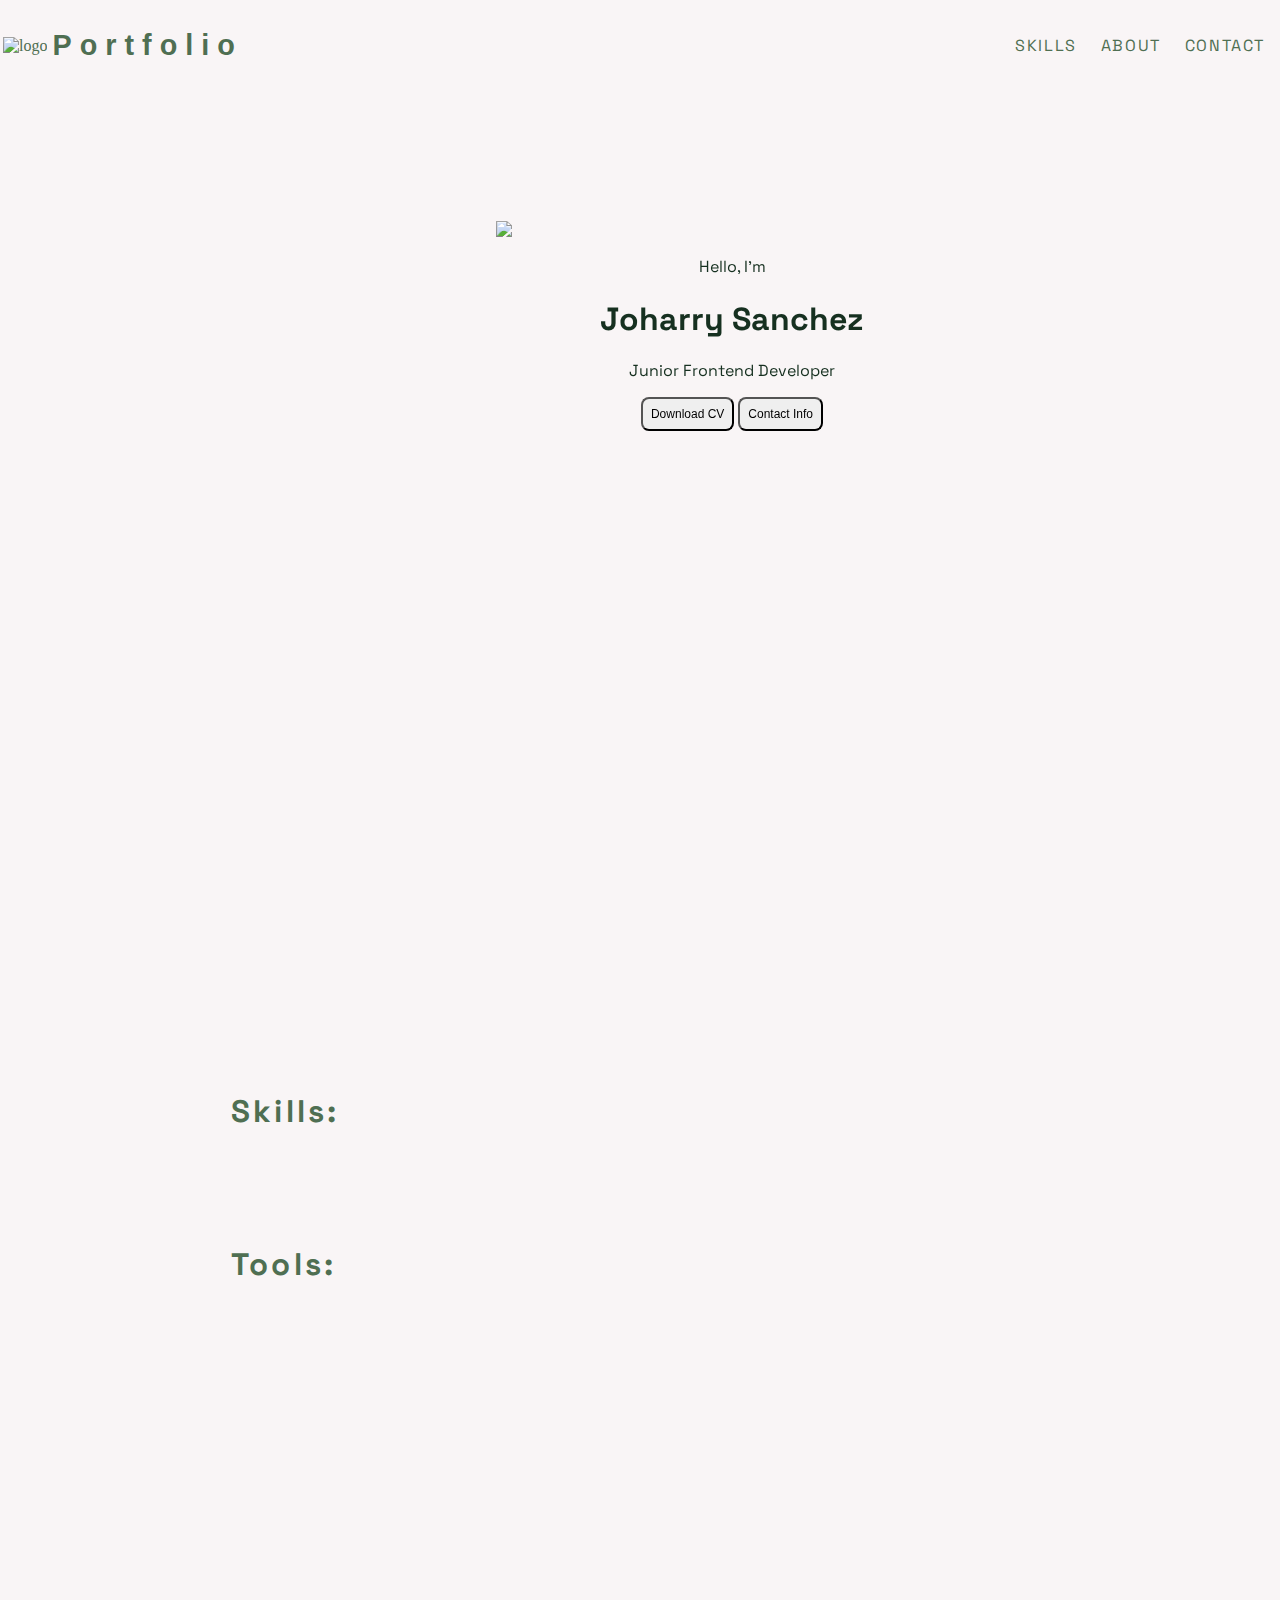
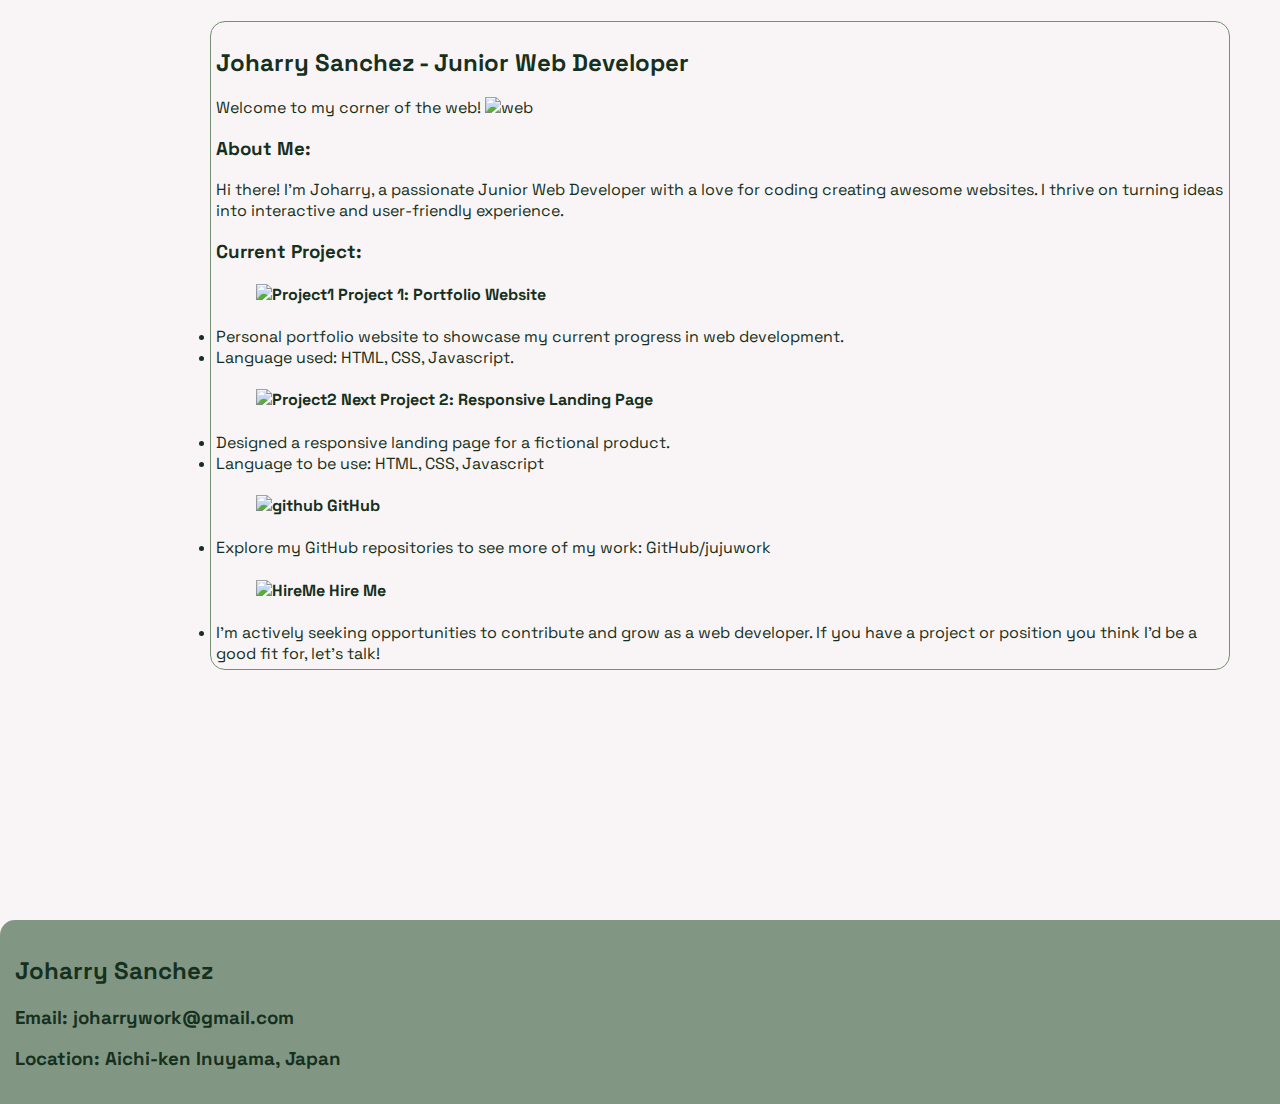
==== commit 6ec06ee3: "03112024" ====
--- a/index.html
+++ b/index.html
@@ -87,6 +87,7 @@
     <main>
 
         <section id="Skills">
+
             <div class="skill-logo">
                 <h2>Skills:</h2>
             </div>
--- a/index.css
+++ b/index.css
@@ -145,7 +145,7 @@
 main {
     margin: 0 auto;
     font-family: 'Space Grotesk', sans-serif;
-    width: 100%;
+    width: 70%;
     height: 100%;
 }
 
@@ -178,7 +178,7 @@
     border: none;
     outline: none;
     border-radius: 10px;
-    transition: 0.5s linear;
+    transition: 0.3s linear;
     padding: 5px 5px;
 }
 
@@ -258,7 +258,7 @@
     border: none;
     outline: none;
     border-radius: 10px;
-    transition: 0.5s linear;
+    transition: 0.3s linear;
     padding: 5px 5px;
 }
 
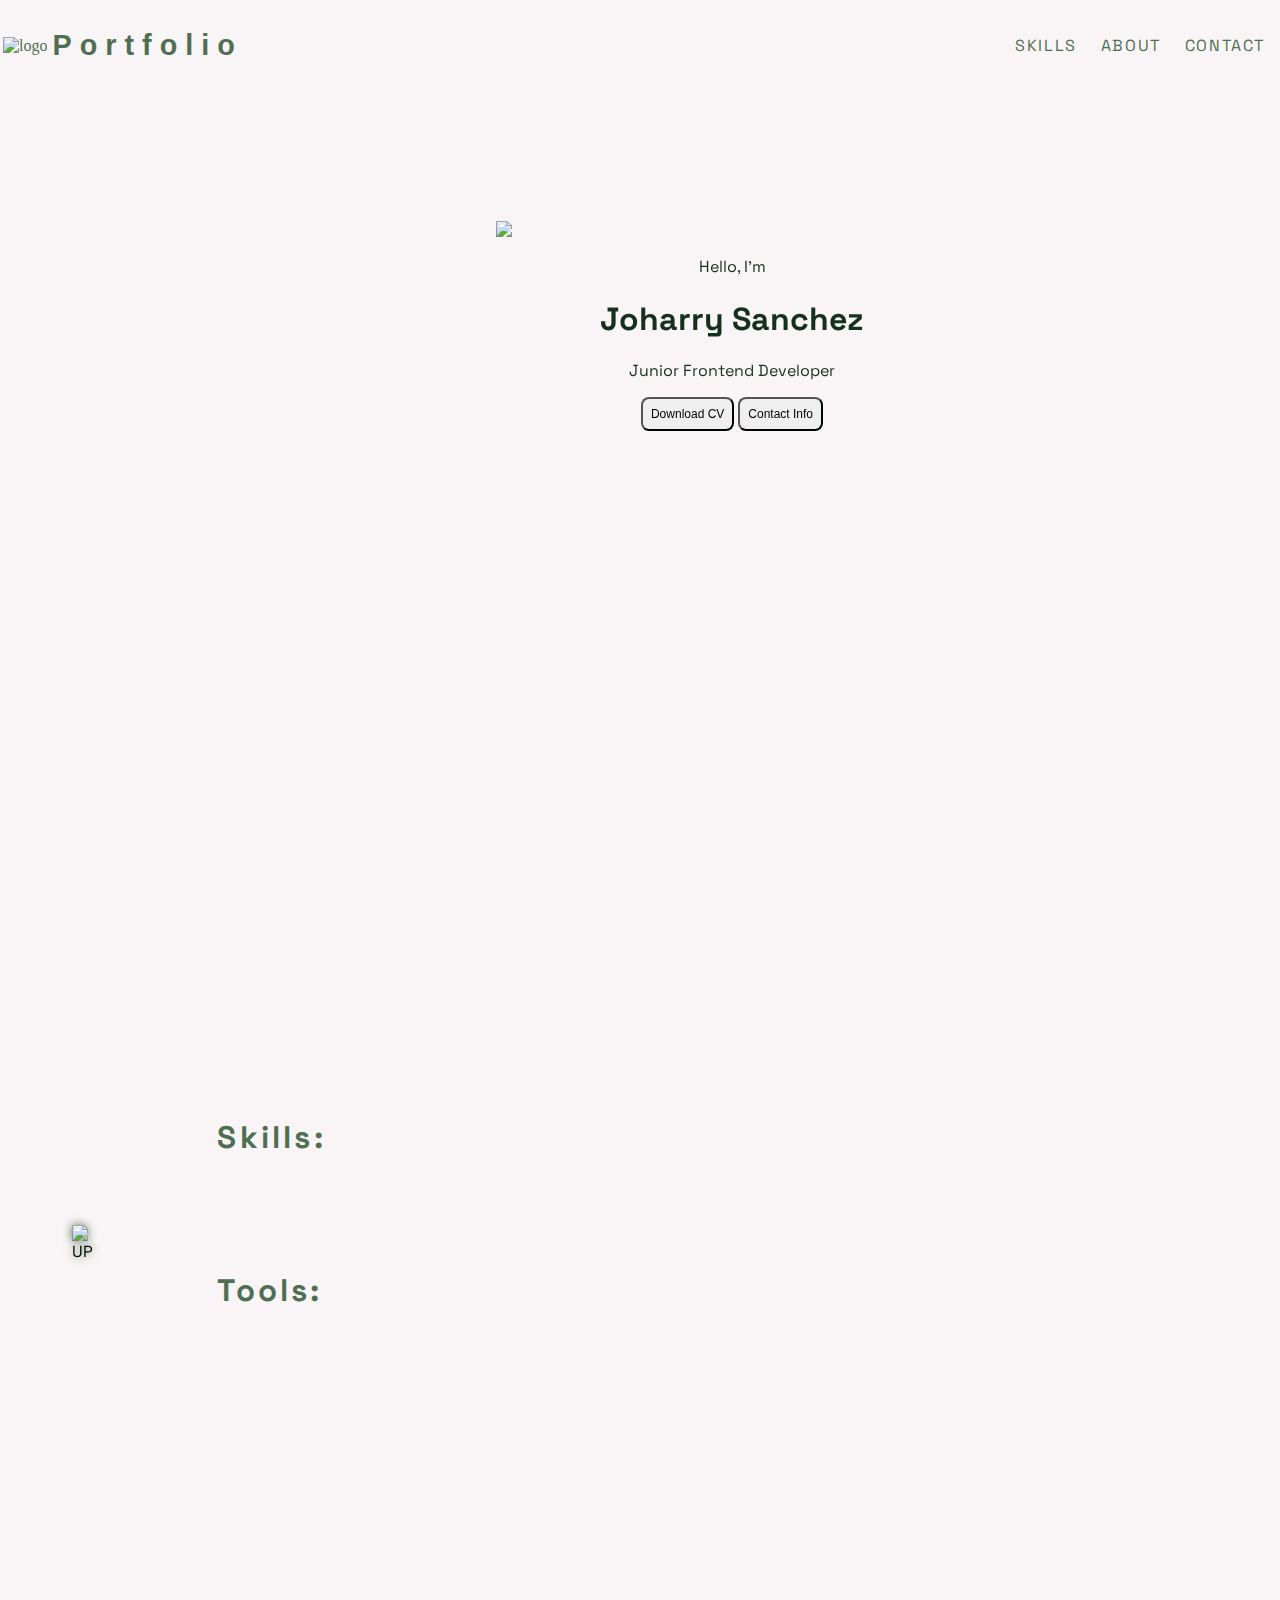
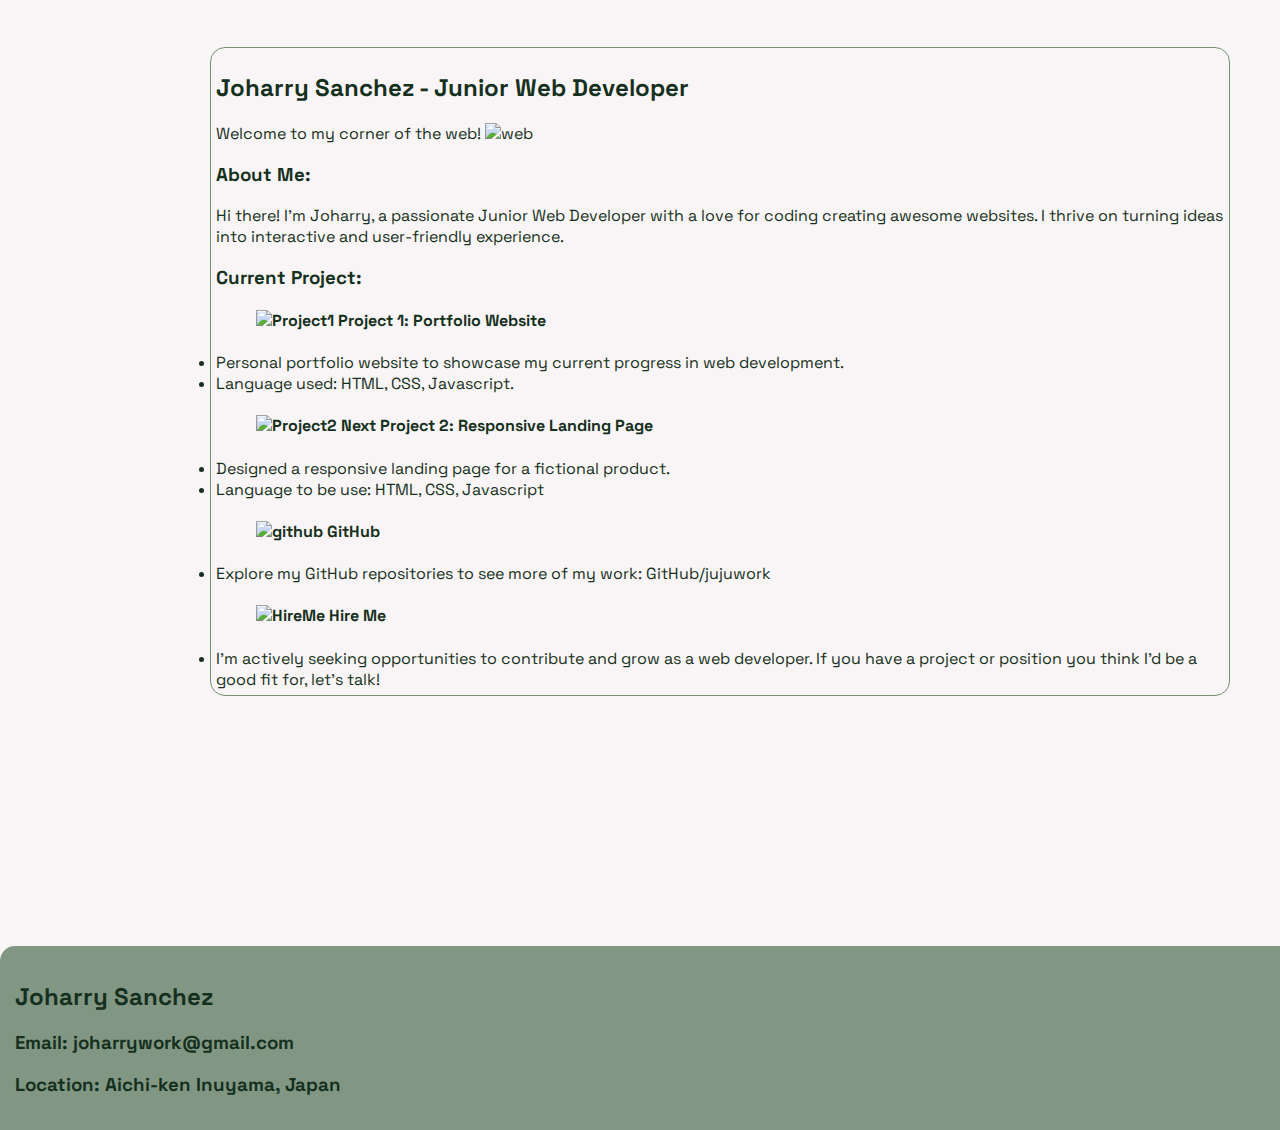
==== commit 3b450691: "03112024" ====
--- a/index.html
+++ b/index.html
@@ -84,10 +84,11 @@
         
     </header>
 
-    <main>
-
-        <section id="Skills">
-
+    <main id="Skills">
+       <div class="UP">
+            <img src="https://i.ibb.co/pKtJW9c/up.webp" alt="UP">
+       </div>
+        <div class="skills">
             <div class="skill-logo">
                 <h2>Skills:</h2>
             </div>
@@ -109,9 +110,7 @@
                             <button>Javascript</button>
                 </div>
             </div>           
-        </section>
-
-        <section class="tools">
+
             <div class="tool-logo">
                 <h2>Tools:</h2>
             </div>
@@ -128,11 +127,7 @@
                             <button>VScode</button>
                 </div>
             </div>   
-   
-        </section>
-
-   
-
+        </div>
     </main>
 
     <aside>
--- a/index.css
+++ b/index.css
@@ -145,11 +145,28 @@
 main {
     margin: 0 auto;
     font-family: 'Space Grotesk', sans-serif;
-    width: 70%;
-    height: 100%;
+    width: 90%;
+    height: 100%;
+    display: flex;
+    align-items: center;
+    justify-content: center;
 }
 
 /* SKILLS */
+
+.UP {
+    height: 100%;
+}
+
+.UP img {
+    object-fit: cover;
+    filter: drop-shadow(0 0 5px #4F6F52);
+}
+
+.skills {
+    width: 100%;
+    margin: 0 100px;
+}
 
 .skill-logo {
     font-size: 1.3rem;
@@ -165,7 +182,6 @@
     justify-content: center;
     flex-wrap: wrap;
     gap: 2rem;
-
 }
 
 .skillContainer {
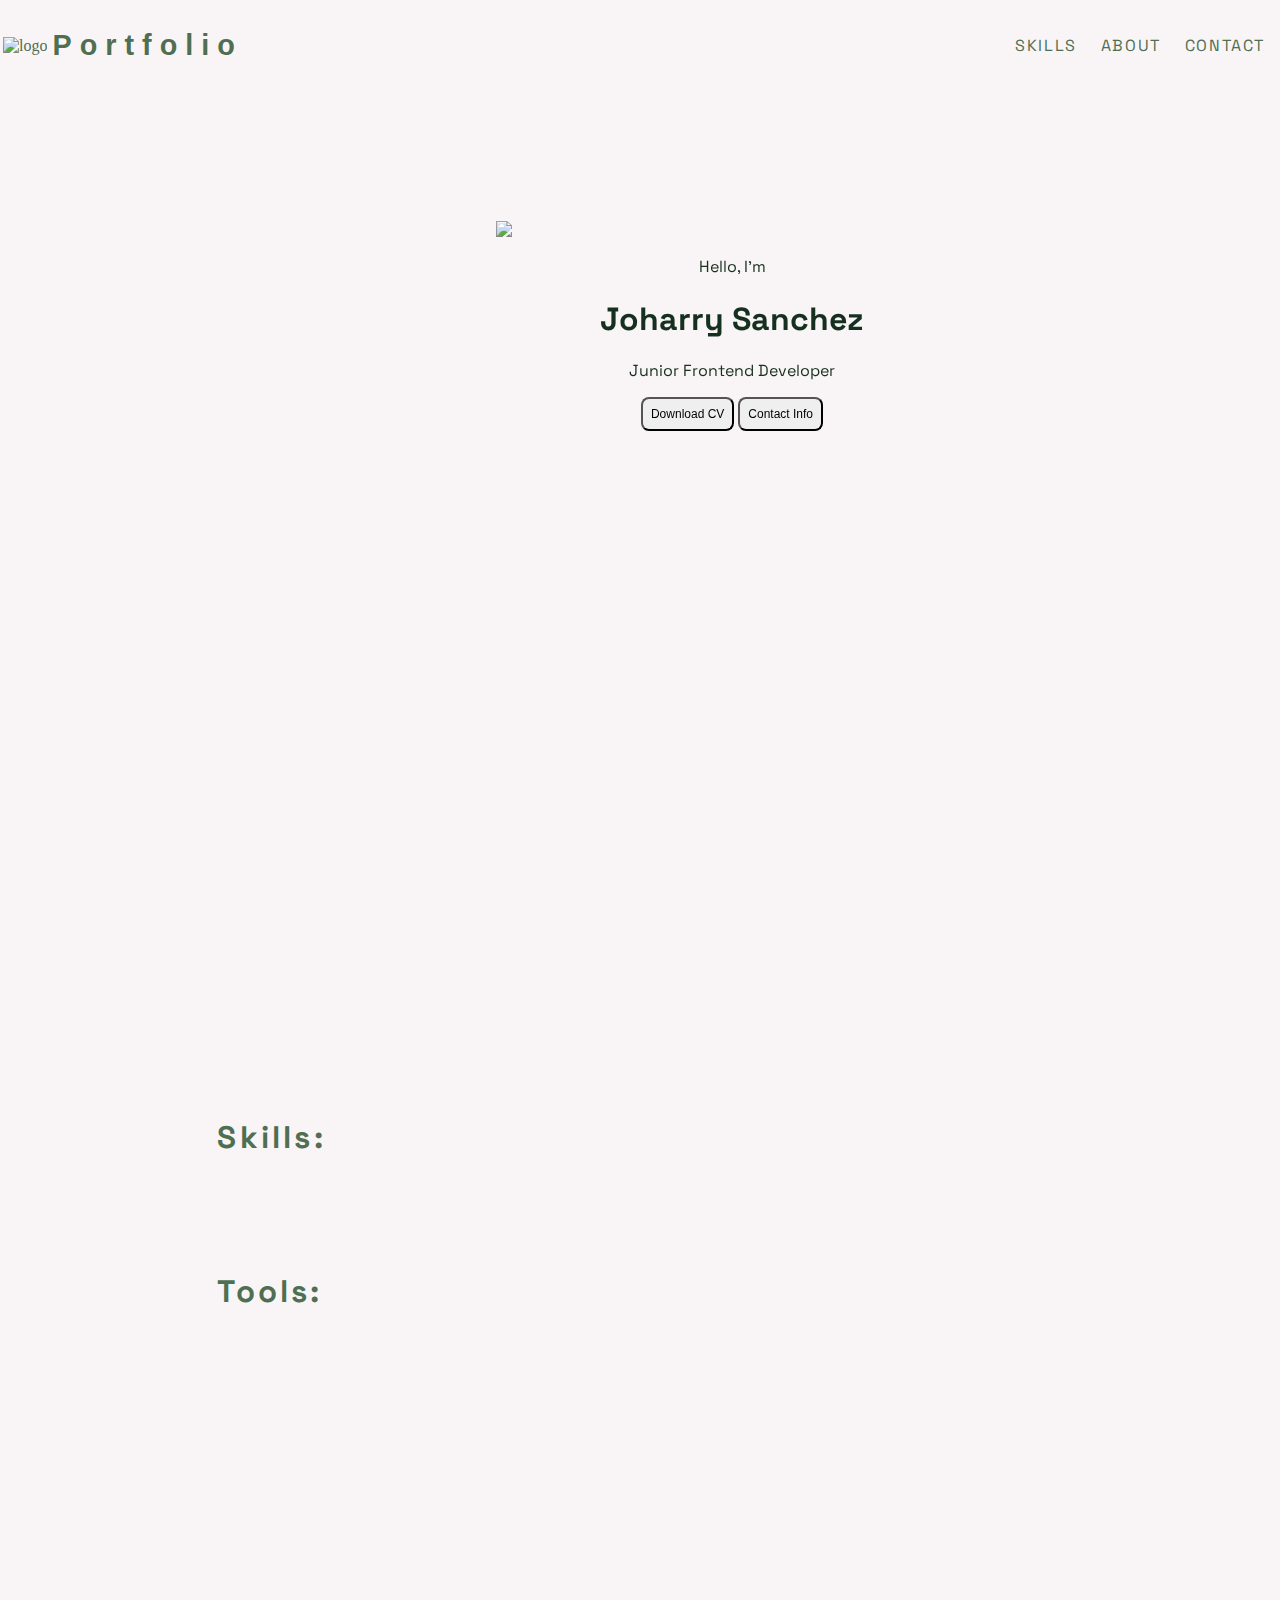
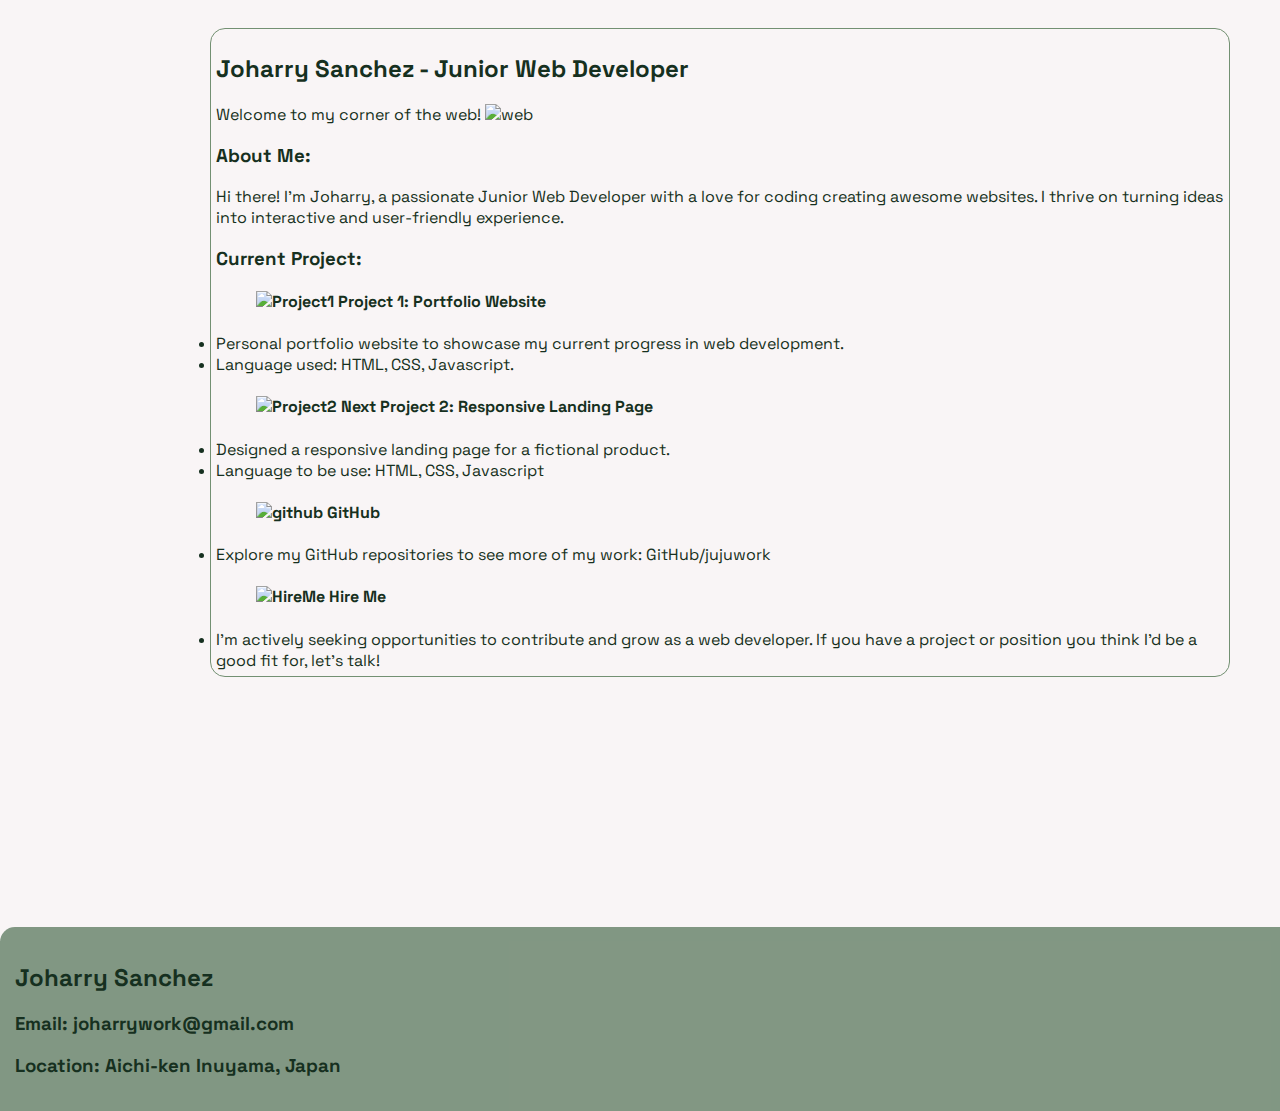
==== commit 51e4be87: "03122024" ====
--- a/index.html
+++ b/index.html
@@ -85,7 +85,7 @@
     </header>
 
     <main id="Skills">
-       <div class="UP">
+       <div class="UP animate0">
             <img src="https://i.ibb.co/pKtJW9c/up.webp" alt="UP">
        </div>
         <div class="skills">
@@ -97,17 +97,17 @@
 
                 <div class="skillContainer animateX">
                         <img src="https://i.ibb.co/RTNjHLq/html-5.webp" alt="html">
-                            <button>HTML5</button>        
+                            <span>HTML5</span>        
                 </div>
 
                 <div class="skillContainer animateY">
                         <img src="https://i.ibb.co/x7JCWPP/css-3.webp" alt="css" >
-                            <button>CSS3</button>
+                            <span>CSS3</span>
                 </div>
 
                 <div class="skillContainer animateZ">
                         <img src="https://i.ibb.co/PCJj85R/java-script.webp" alt="javascript">   
-                            <button>Javascript</button>
+                            <span>Javascript</span>
                 </div>
             </div>           
 
@@ -118,13 +118,13 @@
             <div class="tool-list">
                 <div class="toolContainer animateX">
                         <img src="https://i.ibb.co/Yy8zWFy/github.webp" alt="github">
-                            <button>Github</button>          
+                            <span>Github</span>          
                 </div>
                 
                 <div class="tool-list ">
                     <div class="toolContainer animateZ">
                         <img src="https://i.ibb.co/4jkXz3H/visual-studio.webp" alt="VScode">
-                            <button>VScode</button>
+                            <span>VScode</span>
                 </div>
             </div>   
         </div>
--- a/index.css
+++ b/index.css
@@ -211,7 +211,7 @@
     box-shadow: 0 0 8px #4F6F52;
 }
 
-.skill-list button {
+.skill-list span {
     width: 100%;
     font-size: 1.5rem;
     font-weight: 600;
@@ -291,7 +291,7 @@
     box-shadow: 0 0 8px #4F6F52;
 }
 
-.tool-list button {
+.tool-list span {
     width: 100%;
     font-size: 1.5rem;
     font-weight: 600;
@@ -396,6 +396,13 @@
     transition: linear 0.5s;
 }
 
+.animate0 {
+    opacity: 0;
+    filter: blur(5px);
+    transform: translateX(0);
+    transition: linear 1s;
+}
+
 .show {
     opacity: 1;
     filter: blur(0);
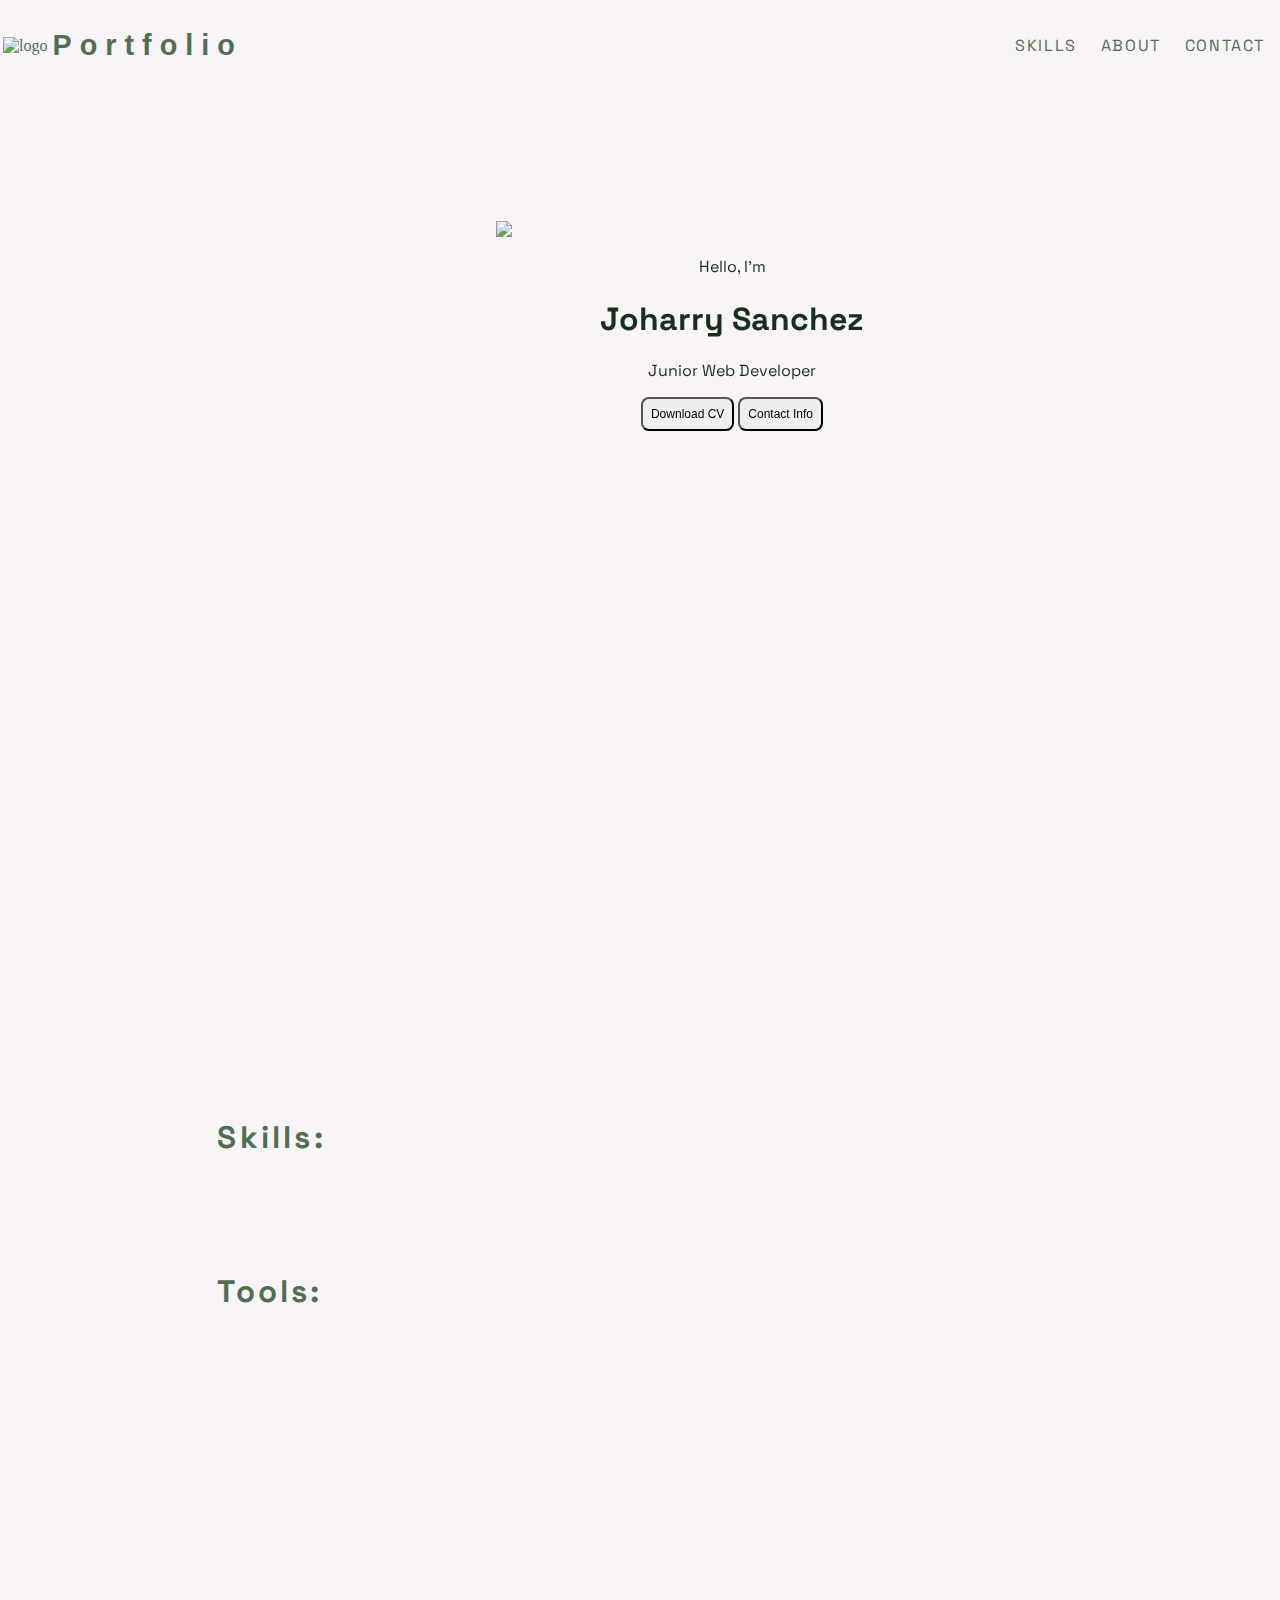
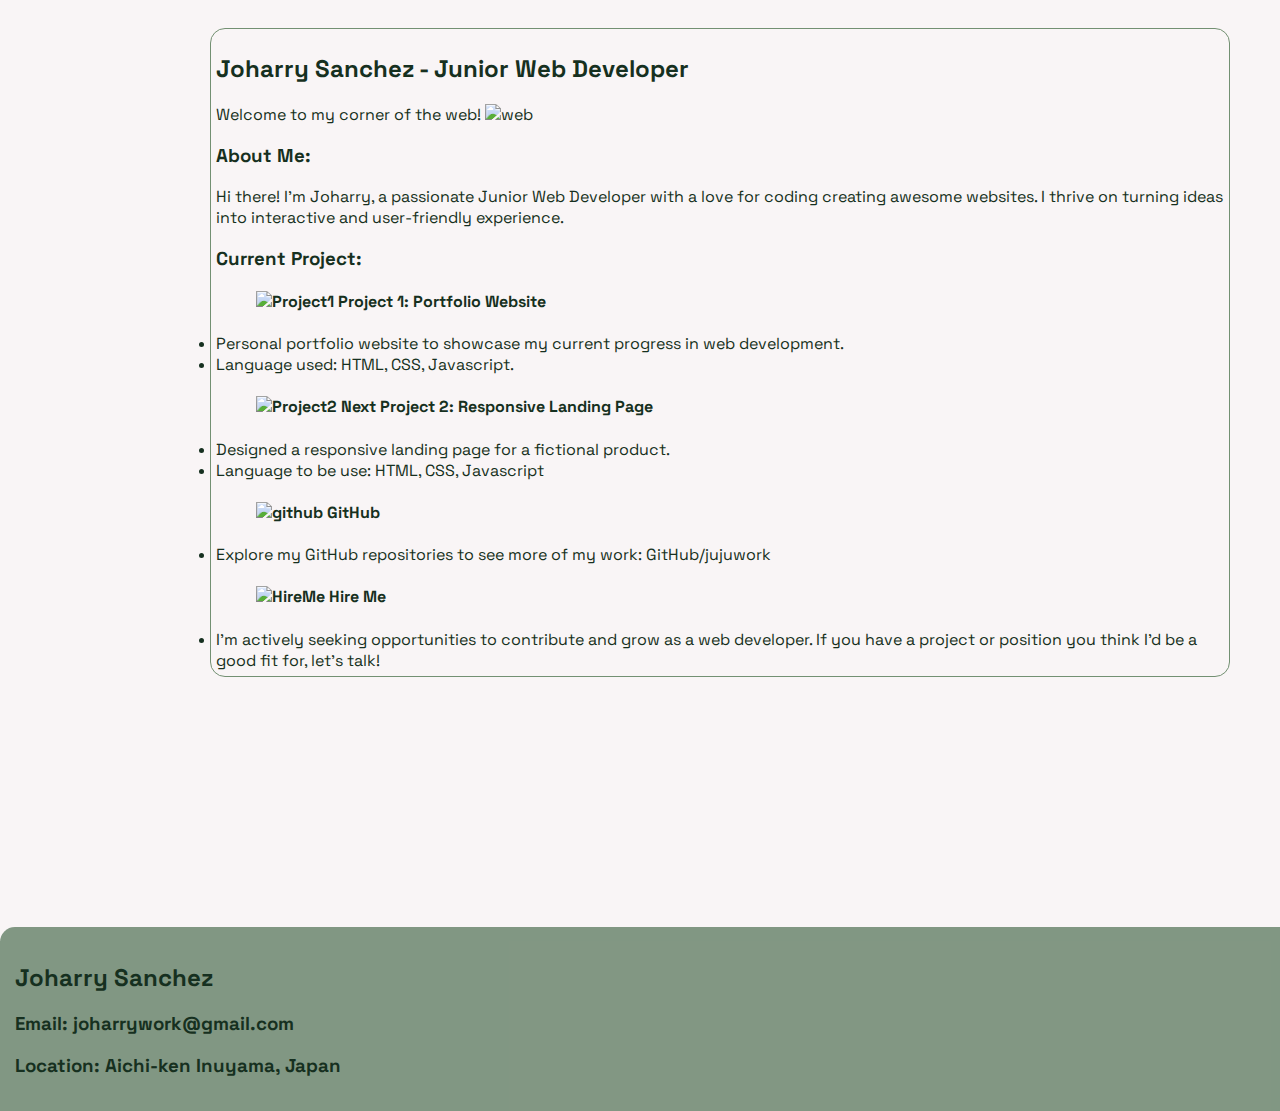
==== commit c5b64a40: "03192024" ====
--- a/index.html
+++ b/index.html
@@ -74,7 +74,7 @@
             <section class="profile-info animateZ">
                 <p class="info_p1">Hello, I'm</p>
                 <h1>Joharry Sanchez</h1> 
-                <p class="info_p2">Junior Frontend Developer</p>
+                <p class="info_p2">Junior Web Developer</p>
 
                 <div class="profile-btn">
                     <button class="btn-download">Download CV</button>
